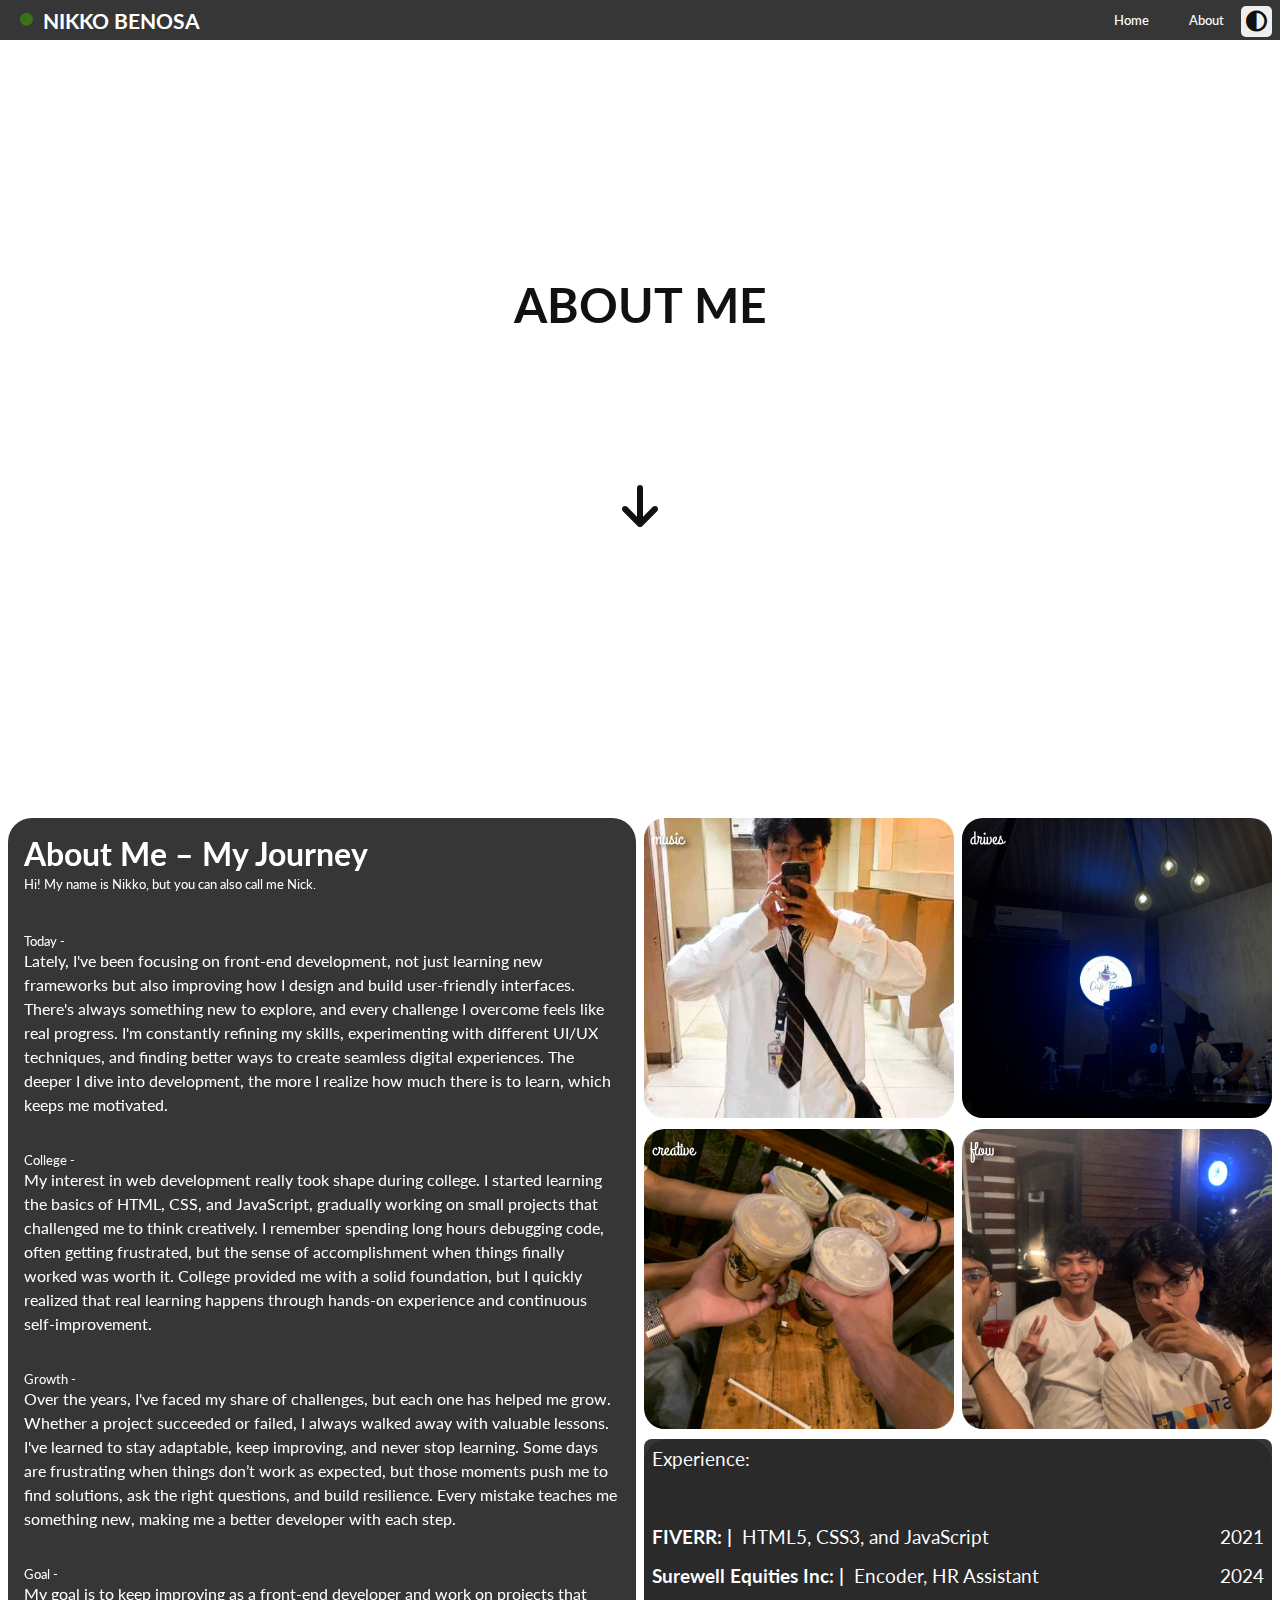
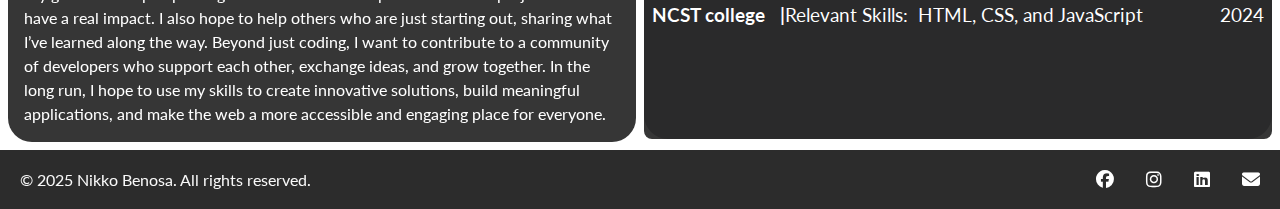
==== about.html @ cce181b3 "Add files via upload" ====
<!DOCTYPE html>
<html lang="en">
  <head>
    <meta charset="UTF-8" />
    <meta name="viewport" content="width=device-width, initial-scale=1.0" />
    <meta
      name="description"
      content="Explore my journey as a front-end developer, from college to real-world experience. Discover my skills, projects, and aspirations."
    />
    <meta
      property="og:title"
      content="About Me | Front-End Developer Portfolio"
    />
    <meta
      property="og:description"
      content="Discover my journey in web development, from college to real-world projects."
    />
    <meta property="og:image" content="image/IMG_4856.jpg" />
    <meta property="og:url" content="https://yourwebsite.com/about" />
    <link rel="stylesheet" href="about.css" />
    <link
      rel="stylesheet"
      href="https://cdnjs.cloudflare.com/ajax/libs/font-awesome/6.7.2/css/all.min.css"
      integrity="sha512-Evv84Mr4kqVGRNSgIGL/F/aIDqQb7xQ2vcrdIwxfjThSH8CSR7PBEakCr51Ck+w+/U6swU2Im1vVX0SVk9ABhg=="
      crossorigin="anonymous"
      referrerpolicy="no-referrer"
    />
    <link rel="preconnect" href="https://fonts.googleapis.com" />
    <link rel="preconnect" href="https://fonts.gstatic.com" crossorigin />
    <link rel="preconnect" href="https://fonts.googleapis.com" />
    <link rel="preconnect" href="https://fonts.gstatic.com" crossorigin />
    <link rel="preconnect" href="https://fonts.googleapis.com" />
    <link rel="preconnect" href="https://fonts.gstatic.com" crossorigin />
    <link
      href="https://fonts.googleapis.com/css2?family=Grand+Hotel&family=Lato:ital,wght@0,100;0,300;0,400;0,700;0,900;1,100;1,300;1,400;1,700;1,900&family=Madimi+One&family=Merriweather+Sans:ital,wght@0,300..800;1,300..800&family=Montserrat:ital,wght@0,100..900;1,100..900&family=Raleway:ital,wght@0,100..900;1,100..900&display=swap"
      rel="stylesheet"
    />

    <title>
      Nikko Benosa | Frontend Developer | Fresh Graduate | Entry Level
    </title>
    <meta
      name="description"
      content="Portfolio of Nikko Benosa, a passionate web development instructor and front-end developer. Explore projects, skills, and experience."
    />
  </head>
  <body>
    <header>
      <section>
        <div class="burger-menu" id="burgerMenu">
          <i style="font-size: 1.3rem" class="fa-solid fa-bars"></i>
        </div>
        <h2 class="fs">
          <i class="fa-solid fa-circle"></i>&nbsp; Nikko Benosa
        </h2>
        <nav class="nav-links" id="navLinks">
          <ul>
            <li class="li1">
              <a href="index.html" aria-label="next to home">Home </a>
            </li>

            <li class="li1">
              <a href="about.html" aria-label="next to about">About </a>
            </li>
          </ul>
        </nav>
      </section>
      <button
        id="rotateButton"
        class="toggle-btn"
        aria-label="toggle button"
        title="Click to toggle the button"
        onclick="toggleDarkMode()"
      >
        <i id="circle" class="fa-solid fa-circle-half-stroke"></i>
      </button>
    </header>
    <section class="head-section">
      <h1>ABOUT ME</h1>
      <a href="#section-1"><i class="fa-solid fa-arrow-down"></i></a>
    </section>

    <main>
      <section id="section-1">
        <div>
          <h1>About Me – My Journey</h1>
          <small>Hi! My name is Nikko, but you can also call me Nick.</small>
          <br />
          <br />
          <br />
          <small>Today -</small>
          <p>
            Lately, I've been focusing on front-end development, not just
            learning new frameworks but also improving how I design and build
            user-friendly interfaces. There's always something new to explore,
            and every challenge I overcome feels like real progress. I'm
            constantly refining my skills, experimenting with different UI/UX
            techniques, and finding better ways to create seamless digital
            experiences. The deeper I dive into development, the more I realize
            how much there is to learn, which keeps me motivated.
          </p>
        </div>
        <div>
          <small>College -</small>
          <p>
            My interest in web development really took shape during college. I
            started learning the basics of HTML, CSS, and JavaScript, gradually
            working on small projects that challenged me to think creatively. I
            remember spending long hours debugging code, often getting
            frustrated, but the sense of accomplishment when things finally
            worked was worth it. College provided me with a solid foundation,
            but I quickly realized that real learning happens through hands-on
            experience and continuous self-improvement.
          </p>
        </div>
        <div>
          <small>Growth -</small>
          <p>
            Over the years, I've faced my share of challenges, but each one has
            helped me grow. Whether a project succeeded or failed, I always
            walked away with valuable lessons. I've learned to stay adaptable,
            keep improving, and never stop learning. Some days are frustrating
            when things don’t work as expected, but those moments push me to
            find solutions, ask the right questions, and build resilience. Every
            mistake teaches me something new, making me a better developer with
            each step.
          </p>
        </div>
        <div>
          <small>Goal -</small>
          <p>
            My goal is to keep improving as a front-end developer and work on
            projects that have a real impact. I also hope to help others who are
            just starting out, sharing what I’ve learned along the way. Beyond
            just coding, I want to contribute to a community of developers who
            support each other, exchange ideas, and grow together. In the long
            run, I hope to use my skills to create innovative solutions, build
            meaningful applications, and make the web a more accessible and
            engaging place for everyone.
          </p>
        </div>
      </section>

      <section id="section-2">
        <div class="grids">
          <img
            src="image/481394619_3589159954711215_2210343757396887464_n.jpg"
            alt="A Photo of Nikko Benosa"
            loading="lazy"
          />
          <div class="blend"></div>
          <p>music</p>
          <iframe
            style="border-radius: 12px"
            src="https://open.spotify.com/embed/track/2nvC4i2aMo4CzRjRflysah?utm_source=generator"
            width="100%"
            height="100"
            frameborder="0"
            allowfullscreen=""
            allow="autoplay; clipboard-write; encrypted-media; fullscreen; picture-in-picture"
            loading="lazy"
          ></iframe>
        </div>
        <div class="grids">
          <img
            src="image/IMG_4856.jpg"
            loading="lazy"
            alt="A Photo of a Caffee"
          />
          <div class="blend"></div>
          <p>drives</p>
          <iframe
            style="border-radius: 12px"
            src="https://open.spotify.com/embed/track/1Ob2kl4e6Yb5wd6wpxvtGa?utm_source=generator"
            width="100%"
            height="352"
            frameborder="0"
            allowfullscreen=""
            allow="autoplay; clipboard-write; encrypted-media; fullscreen; picture-in-picture"
            loading="lazy"
          ></iframe>
        </div>
        <div class="grids">
          <img
            src="image/IMG_4868.jpg"
            loading="lazy"
            alt="A Photo of Coffee in the cafe i used to go"
          />
          <div class="blend"></div>
          <p>creative</p>
          <iframe
            style="border-radius: 12px"
            src="https://open.spotify.com/embed/track/6QeYSvYqYUsfBzsApbjDHO?utm_source=generator"
            width="100%"
            height="100"
            frameborder="0"
            allowfullscreen=""
            allow="autoplay; clipboard-write; encrypted-media; fullscreen; picture-in-picture"
            loading="lazy"
          ></iframe>
        </div>
        <div class="grids">
          <img
            src="image/IMG_4983.jpg"
            alt="A photo of Nikko's Friends in the Cafe "
            loading="lazy"
          />
          <div class="blend"></div>
          <p>flow</p>
          <iframe
            style="border-radius: 12px"
            src="https://open.spotify.com/embed/track/51Lf3l6wx008NdBxCQnD6B?utm_source=generator"
            width="100%"
            height="352"
            frameborder="0"
            allowfullscreen=""
            allow="autoplay; clipboard-write; encrypted-media; fullscreen; picture-in-picture"
            loading="lazy"
          ></iframe>
        </div>
        <div id="grid-5" class="grids">
          <div class="blend"></div>
          <p>Experience:</p>
          <br />
          <div class="exp">
            <p><b>FIVERR: |</b>&nbsp; HTML5, CSS3, and JavaScript</p>
            <p>2021</p>
          </div>
          <div class="exp">
            <p><b>Surewell Equities Inc: |</b>&nbsp; Encoder, HR Assistant</p>
            <p>2024</p>
          </div>
          <div class="exp">
            <p>
              <b>NCST college &nbsp; |</b>Relevant Skills:&nbsp; HTML, CSS, and
              JavaScript
            </p>
            <p>2024</p>
          </div>
        </div>
      </section>
    </main>
    <footer>
      <div class="copy">
        <p>&copy; 2025 Nikko Benosa. All rights reserved.</p>
        <div class="row">
          <a
            class="fabs"
            aria-label="View more about Nikko Benosa Profile Facebook"
            href="https://www.facebook.com/nikkobenosa01"
            target="_blank"
            ><i class="fa-brands fa-facebook"></i
          ></a>

          <a
            class="fabs"
            href="https://www.instagram.com/nikkoniiiiii/"
            aria-label="View more about Nikko Benosa "
            target="_blank"
            ><i class="fa-brands fa-instagram"></i
          ></a>
          <a
            class="fabs"
            aria-label="View more about Nikko Benosa Profile Linkedin"
            href="https://www.linkedin.com/in/nikko-benosa-46b92a264/"
            target="_blank"
            ><i class="fa-brands fa-linkedin"></i
          ></a>
          <a
            href="mailto:nikkobenosa02@gmail.com"
            aria-label="Message Nikko Benosa in Email"
            class="fabs"
            ><i class="fa-solid fa-envelope"></i
          ></a>
        </div>
      </div>
    </footer>

    <script src="script.js"></script>
    <script src="script2.js"></script>
    <script src="script3.js"></script>
    <script src="script4.js"></script>
    <script src="script5.js"></script>
  </body>
</html>
---- about.css ----
:root {
  --background-color: #fff;
  --background-2: #363636;
  --text-color: #ffffff;
  --text-color-2: #111;
}

* {
  box-sizing: border-box;
  margin: 0;
  padding: 0;
}

body {
  background-color: var(--background-color);
  font-family: "Lato", sans-serif;
  font-weight: 400;
  font-style: normal;
}

html {
  scroll-behavior: smooth;
}

.dark-mode {
  background-color: #191a1a; /* Dark background */
  color: #ffffff; /* Light text */
}

.dark-mode h1,
.dark-mode h2,
.dark-mode h3,
.dark-mode p,
.dark-mode a,
.dark-mode span,
.dark-mode li {
  color: #ffffff !important; /* Ensure text is white */
}

.head-section {
  min-height: 90vh;
  display: flex;
  align-items: center;
  justify-content: center;
  flex-direction: column;
  gap: 9rem;
  & h1,
  i,
  a {
    text-align: center;
    font-size: 3rem;
    color: var(--text-color-2);
  }
}

main {
  display: grid;
  gap: 0.5rem;
  grid-template-columns: repeat(2, 1fr);
  padding: 0.5rem;
  #section-1 {
    display: flex;
    flex-direction: column;
    gap: 2rem;
    width: 100%;
    padding: 1rem;
    border-radius: 1.5rem;
    color: var(--text-color);
    background: var(--background-2);

    & p {
      line-height: 1.5;
      color: var(--text-color);
    }
  }

  #section-2 {
    width: 100%;
    display: grid;
    grid-template-columns: repeat(auto-fit, minmax(min(100%, 280px), 1fr));
    gap: 0.5rem;

    .grids {
      font-family: "Grand Hotel", cursive;
      font-weight: 400;
      font-style: normal;
      font-size: larger;
      text-shadow: 5px 2px 5px rgba(0, 0, 0, 0.5);

      width: 100%;
      height: 300px;

      padding: 0.5rem;
      background-size: cover;

      position: relative;

      & p {
        color: var(--text-color);
      }
      .blend {
        border-radius: 1.5rem;
        position: absolute;
        top: 0;
        left: 0;
        width: 100%;
        height: 100%;
        background-color: #5c5c5e;
        mix-blend-mode: soft-light;
      }

      & img {
        border-radius: 1.3rem;
        width: 100%;
        height: 100%;
        object-fit: cover;
        overflow: hidden;
        position: absolute;
        top: 0;
        left: 0;
        z-index: -1;
      }

      & iframe {
        z-index: 2;
        width: 100%;
        height: 100px;
        position: relative;
        top: 11rem;
      }
    }

    #grid-5 {
      font-family: "Lato", sans-serif;
      font-weight: 400;
      font-style: normal;
      display: flex;
      flex-direction: column;
      text-shadow: none;
      gap: 1rem;
      word-wrap: break-word;
      position: relative;
      color: var(--text-color-2);
      background-color: var(--background-2);
      border-radius: 0.5rem;
      & img {
        width: 70px !important;
        height: 70px !important;

        position: relative;
      }

      .exp {
        font-family: "Lato", sans-serif;
        font-weight: 400;
        font-style: normal;
        display: flex;
        justify-content: space-between;
        align-items: center;
        text-align: center;
        gap: 1rem;
        & p {
          display: flex;
          justify-content: center;
          align-items: center;
          text-align: center;
        }
      }
    }
  }
}

main {
  max-width: 160rem;
}

p {
  color: #202121;
}

#circle {
  font-size: 21px;
  color: var(--accent-color);
}

header {
  display: flex;
  justify-content: flex-end;
  align-items: center;

  width: 100%;

  height: 1.875rem;
  position: absolute;

  top: 0;
  left: 0;
  z-index: 2;
}

.fs {
  position: absolute;
  top: 0;
  left: 0;
  display: flex;
  justify-content: center;
  align-items: center;

  text-transform: uppercase;
  color: #e85a4f;

  & i {
    font-size: 0.8rem;
    color: #3a7217;
  }
}

.copy {
  background-color: #2c2c2c;
  display: flex;
  justify-content: space-between;
  padding: 1.25rem;
  align-items: center;
}

.row {
  display: flex;
  flex-direction: row;
  gap: 2em;
}

.row2 {
  display: flex;
  flex-direction: row;
  gap: 2em;

  z-index: 1;
}

.row2 i {
  font-size: 1.625rem;
  color: var(--accent-color);

  &:hover {
    color: var(--primary-color) !important;
  }
}

.row i {
  font-size: large;
  color: var(--text-color);

  &:hover {
    color: var(--primary-color) !important;
  }
}

footer {
  width: 100%;
}

.copy p {
  color: #f9f9f9;
  display: inline-block;
}

li {
  padding: 0.8125rem;
  position: relative;
}

a {
  text-decoration: none;
}

.li1 {
  display: contents;
  color: #202121;
  border-radius: 0.3125rem;
  padding: 0;

  transition: transform 0.3s ease;
  font-size: small;
}

.li1 a:hover {
  transition: 0.3s ease-in-out;

  box-shadow: 0.0625rem 0.125rem 0.3125rem rgba(59, 26, 13, 0.815);
  opacity: 0.8;
  color: #f5f5f5;
  transform: translateY(3px);
}

.dark-mode .burger-menu span {
  background-color: var(--text-color);
}

.dark-mode .slider-btn,
.dark-mode .slider-btn1,
.dark-mode .slider-btn2 {
  background-color: var(--text-color);
}

.toggle-btn {
  display: flex;
  align-items: center;
  justify-content: center;

  top: 45px;
  color: var(--text-color-2) !important;
  border: none;
  padding: 15px;
  cursor: pointer;
  border-radius: 5px;
  transition: 0.2s;
}

.rotated {
  transform: rotate(180deg);
  background-color: var(--text-color);
}

/* Burger Menu Styles */
.burger-menu {
  display: none;
  flex-direction: column;
  gap: 0.3rem;
  cursor: pointer;
}

.burger-menu span {
  width: 1.5625rem;
  height: 0.1875rem;
  background-color: var(--accent-color);
  border-radius: 0.3125rem;
}

/* Navigation Links */
.nav-links {
  display: flex;

  gap: 2em;
}

.nav-links a {
  padding: 0;

  font-weight: 450;
  text-decoration: none;
  color: var(--text-color);
  padding: 0.5rem 1rem;
  transition: 0.3s;
}

.nav-links a:hover {
  border-radius: 5px;
  color: var(--text-color);
  transform: translateY(3px);
}

form {
  display: flex;
  flex-direction: column;
  justify-content: center;
  align-items: start;
  color: #f9f9f9;
  gap: 2em;
}

label {
  margin: 0;
}

input {
  width: 25rem;
  height: 1.875rem;
  outline: none; /* Removes the default outline */
  border: none;
  border-bottom: 0.125rem solid var(--third-color);
  background-color: var(--accent-color);
  color: var(--text-color);
}

textarea {
  width: 25rem;
  height: 5rem;
  outline: none; /* Removes the default outline */
  border: none;
  border-bottom: 0.125rem solid var(--third-color);
  background-color: var(--accent-color);
  color: var(--text-color);
}

.contact2 {
  width: 100%;
  display: flex;
  flex-direction: column;
  justify-content: center;
  align-items: center;
  text-align: center;
  background-color: var(--accent-color);
  gap: 1em;
  position: relative;
  min-height: 90vh;
  padding: 3.125rem;
  color: #fff;
}

.btn {
  padding: 1.25rem 3.125rem;
  display: flex;
  justify-content: center;
  align-items: center;
  color: var(--accent-color);
  background-color: var(--primary-color);
  transition: 0.2s;

  &:hover {
    background-color: var(--hover);
    color: var(--accent-color);
  }
}

.span {
  border-radius: 0.625rem;
  padding: 0.1875rem 0.625rem;
  border: 0.0625rem solid var(--accent-color);
}

.span2 {
  border-radius: 3.125rem;
  padding: 0.1875rem 0.4375rem;
  border: 0.0625rem solid var(--third-color);
}

.parag {
  display: flex;
  gap: 0.3125rem;
  width: fit-content;
  flex-wrap: wrap;
}

mark {
  background-color: var(--primary-color);
  color: var(--accent-color);
  padding: 2px 3px;
  border-radius: 2px;
}

.relevant {
  display: flex;
  justify-content: center;
  align-items: center;
  flex-direction: column;
}

.relevant h1 {
  font-size: 2rem;
  color: var(--accent-color);
}

.f-start i {
  font-size: 3rem;
  margin: 1rem;
}

#html {
  color: #c0463e;
  transition: 0.3s;

  &:hover {
    color: #c0463e !important;
  }
}

#css {
  color: rebeccapurple;
  transition: 0.3s;
  &:hover {
    color: rebeccapurple !important;
  }
}

#js {
  color: rgb(211, 189, 63);
  transition: 0.3s;
  &:hover {
    color: rgb(211, 189, 63) !important;
  }
}

@keyframes FadeInMove {
  from {
    opacity: 0;
    transform: translateX(-50px); /* Move 50px to the left */
  }
  to {
    opacity: 1;
    transform: translateX(0); /* Default position */
  }
}
@keyframes FadeInMove2 {
  from {
    opacity: 0;
    transform: translateY(50px); /* Move 50px to the left */
  }
  to {
    opacity: 1;
    transform: translateY(0); /* Default position */
  }
}

#named,
.resume,
.green,
.para1 {
  animation: FadeInMove 1s ease-in 0.2s;
  opacity: 1; /* Ensure elements are visible after animation */
}

.fabs3 {
  animation: FadeInMove2 1s ease-in 0.22s;
  opacity: 1; /* Ensure elements are visible after animation */
}

.qa-section {
  display: flex;
  flex-direction: column;

  max-width: 100%;
  margin: 0 auto;
  background-color: #fff;
  border-radius: 8px;
  box-shadow: 0 0 10px rgba(0, 0, 0, 0.1);
  padding: 20px;
}

.qa {
  margin-bottom: 20px;
  border-bottom: 1px solid #eee;
  padding-bottom: 15px;
}

.question-container {
  display: flex;
  align-items: center;
  justify-content: space-between;
  font-weight: bold;
  color: #333;
  cursor: pointer;
}

.button {
  background: none;
  border: none;
  font-size: 24px;
  color: #007bff;
  cursor: pointer;
  padding: 5px;
  transition: color 0.3s, transform 0.3s;
}

.button:hover {
  color: #0056b3;
  transform: scale(1.2);
}

.answer {
  margin-top: 10px;
  height: 0;
  overflow: hidden;
  color: #666;
  line-height: 1.6;
  transition: height 0.5s ease-in-out, opacity 0.5s ease-in-out;
  opacity: 0;
}

.answer.show {
  height: auto; /* Use JavaScript to set the height */
  opacity: 1;
}

.qa-h {
  text-align: center;
  font-size: 2.5rem;
}

.main-qa-section {
  padding: 1rem;
}

.dark-mode .qa-section {
  background-color: #141414;
}

/* Responsive Styles */

@media (min-width: 20rem) {
  main {
    grid-template-columns: repeat(1, 1fr);
  }
  .toggle-btn {
    display: flex;
    align-items: center;
    justify-content: center;
    position: absolute;
    top: 5px;
    right: 55px;

    color: var(--text-color-2) !important;
    border: none;
    padding: 3px;
    cursor: pointer;
    border-radius: 5px;
    transition: 0.3s;
  }

  .rotated {
    transform: rotate(180deg);
    background-color: var(--text-color);
  }

  header {
    height: 40px;

    z-index: 5;
  }

  .burger-menu {
    display: flex;
  }

  .burger-menu {
    display: block;
    position: absolute;
    top: 0.55rem;
    right: 1.25rem;
  }

  .nav-links {
    display: none;
    flex-direction: column;
    position: absolute;
    top: 100%;
    right: 0;
    background: var(--background-2);

    padding: 1em;
    width: 100%;
    height: fit-content;
    border-radius: 0 0 0.625rem 0.625rem;
    animation: FadeInLeft 0.3s ease-in-out;

    & ul {
      display: flex;
      justify-content: center;
      align-items: center;

      flex-direction: column;
      gap: 2rem;
      height: 100%;
    }
  }

  @keyframes FadeInLeft {
    from {
      opacity: 0;
      transform: translateY(-200px); /* Move 50px to the left */
    }
    to {
      opacity: 1;
      transform: translateY(0); /* Default position */
    }
  }

  .nav-links.active {
    display: flex;
  }

  .li1,
  .resume {
    text-align: center;
  }

  .li1 {
    color: #eae7dc;
  }

  .fs {
    padding: 10px;
    font-size: 1rem;
    color: var(--accent-color);
    top: 0.1rem;
  }
}

@media (min-width: 36.4375rem) {
  .grids:nth-child(5) {
    grid-column: span 2;
  }
}

@media (min-width: 48rem) {
  main {
    grid-template-columns: repeat(1, 1fr);
  }
  .toggle-btn {
    display: flex;
    align-items: center;
    justify-content: center;
    position: absolute;
    top: 5px;
    right: 55px;

    color: var(--text-color-2) !important;
    border: none;
    padding: 3px;
    cursor: pointer;
    border-radius: 5px;
    transition: 0.3s;
  }

  .rotated {
    transform: rotate(180deg);
    background-color: var(--text-color);
  }

  header {
    z-index: 5;
  }

  .burger-menu {
    display: flex;
    color: var(--accent-color);
  }

  .rotated {
    transform: rotate(180deg);
    background-color: var(--text-color);
  }

  .nav-links {
    display: none;
    flex-direction: column;
    position: absolute;
    top: 100%;
    right: 0;

    padding: 1em;
    width: 100%;
    height: fit-content;
    border-radius: 0 0 0.625rem 0.625rem;
    animation: FadeInLeft 0.3s ease-in-out;

    & ul {
      display: flex;
      flex-direction: column;
      gap: 2rem;
      height: 100%;
    }
  }

  @keyframes FadeInLeft {
    from {
      opacity: 0;
      transform: translateY(-200px); /* Move 50px to the left */
    }
    to {
      opacity: 1;
      transform: translateY(0); /* Default position */
    }
  }

  .nav-links.active {
    display: flex;
  }

  .li1,
  .resume {
    text-align: center;
  }

  .li1 {
    color: #eae7dc;
  }

  .fs {
    margin: 0;
    top: 0;
    position: absolute;
    font-size: 1.2rem;
    left: 0.625rem;
    z-index: 1;
    color: var(--secondary-color);
    color: var(--accent-color);
  }
}

@media (min-width: 64rem) {
  main {
    grid-template-columns: repeat(2, 1fr);
  }
  .grids:nth-child(5) {
    grid-column: span 1;
  }
  .sub-workflow {
    display: grid;
    grid-template-columns: repeat(3, 1fr);
    grid-gap: 20px;
  }
  .flow:nth-child(3) {
    grid-column: auto;
  }
  iframe {
    display: flex;
    place-self: center;
    width: 100%;
    height: 100%;
  }
  .toggle-btn {
    display: flex;
    align-items: center;
    justify-content: center;
    position: absolute;
    top: 6px;
    right: 0.5rem;
    color: var(--text-color-2) !important;
    border: none;
    padding: 5px;
    cursor: pointer;
    border-radius: 5px;
    transition: 0.3s;
  }

  .rotated {
    transform: rotate(180deg);
    background-color: var(--text-color);
  }

  .burger-menu {
    display: none;
    position: absolute;
    top: 1.25rem;
    right: 1.25rem;
  }

  .nav-links {
    gap: 0.8rem;
    display: flex;
    flex-direction: row-reverse;
    width: 100% !important;
    height: 2.5rem;

    border-radius: 0;
    text-align: center;
    align-items: center;
    position: absolute;
    top: 0;
    right: 0;

    & ul {
      display: flex;
      flex-direction: row;
      gap: 0.5rem;
      height: 100%;
      margin-right: 1.5rem;
    }
  }

  .nav-links a {
    font-size: 0.8rem;
    font-weight: 450;

    color: var(--text-color);
  }

  .nav-links.active {
    display: flex;
  }

  .li1,
  .resume {
    text-align: center;
  }

  .fs {
    margin: 0;
    top: -2px;
    position: absolute;
    font-size: 1.3rem;
    left: 0.625rem;
    z-index: 1;

    color: var(--text-color);
  }

  .fabs a {
    font-size: 1.5rem;
  }
}

@media (min-width: 75rem) {
  .grids:nth-child(5) {
    grid-column: span 2;
  }
}

@media (min-width: 90rem) {
  .toggle-btn {
    display: flex;
    align-items: center;
    justify-content: center;
    position: fixed;
    top: 6px;
    right: 0.5rem;
    color: var(--text-color-2) !important;
    border: none;
    padding: 5px;
    cursor: pointer;
    border-radius: 5px;
    transition: 0.3s;
  }

  .rotated {
    transform: rotate(180deg);
    background-color: var(--text-color);
  }

  .burger-menu {
    display: none;
    position: absolute;
    top: 1.25rem;
    right: 1.25rem;
  }

  .nav-links {
    gap: 0.8em;
    display: flex;
    flex-direction: row-reverse;
    width: 100%;
    height: 2.5rem;
    background-color: var(--);
    background: #c0c0c036;
    color: #f8f8f8 !important;
    border-radius: 0;
    text-align: center;
    align-items: center;
    position: absolute;
    top: 0;
    right: 50px;
  }

  .nav-links a {
    font-size: 0.725rem;
    font-weight: 450;
    color: var(--text-color-2);
  }

  .nav-links.active {
    display: flex;
  }

  .li1,
  .resume {
    text-align: center;
  }

  .li1 {
    color: var(--accent-color);
  }

  .fs {
    font-size: 1.3rem;
    position: absolute;
    top: -5px;
    left: 0.625rem;
    z-index: 1;
    font-size: 1.4375rem;
    color: var(--accent-color);
  }

  .fabs a {
    font-size: 1.5rem;
  }
}
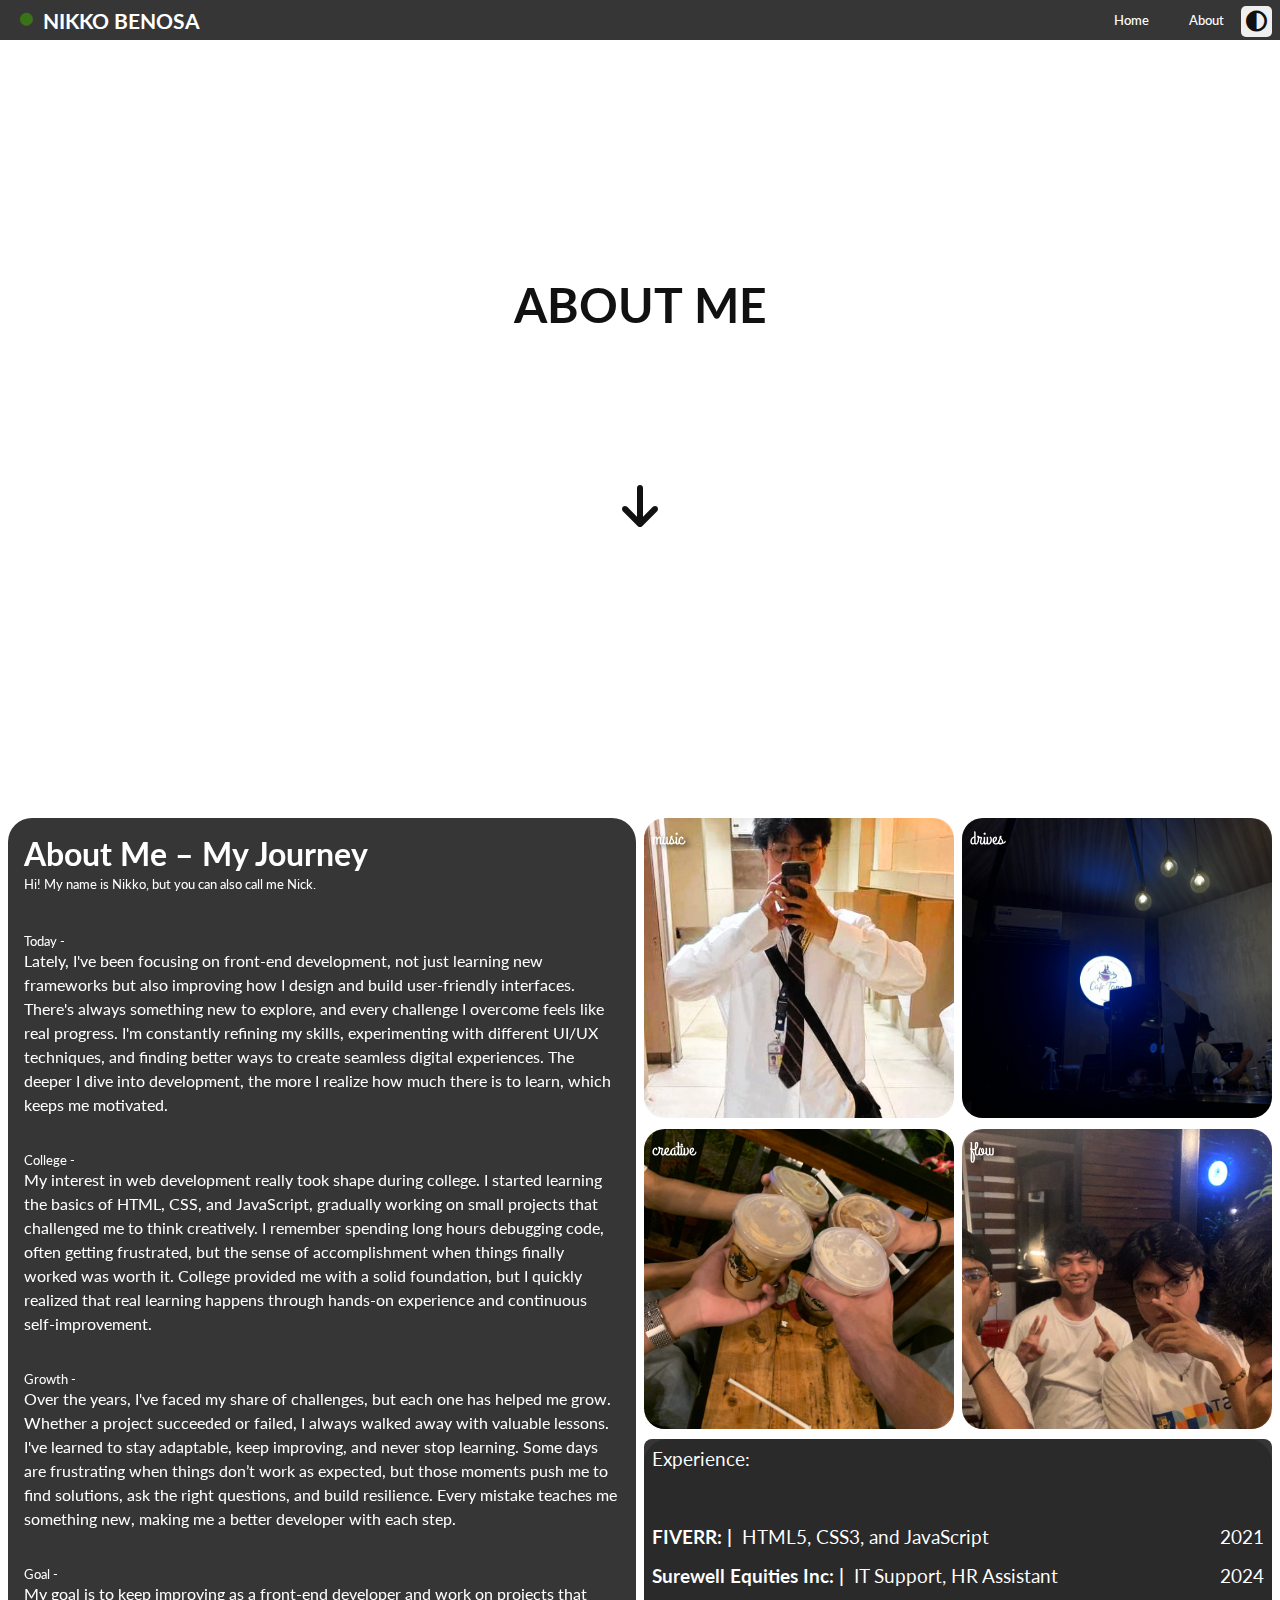
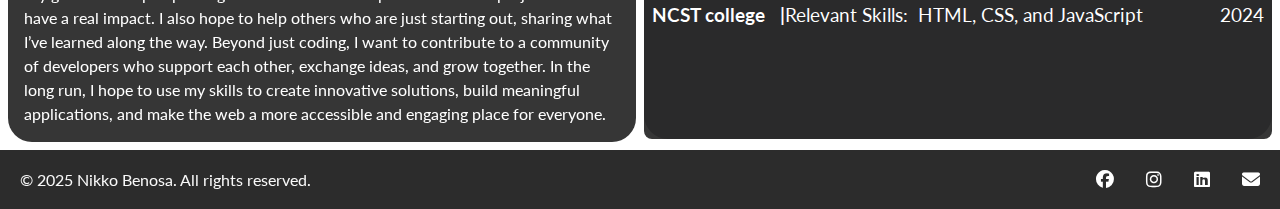
==== commit 7817f068: "Add files via upload" ====
--- a/about.html
+++ b/about.html
@@ -77,7 +77,7 @@
     </header>
     <section class="head-section">
       <h1>ABOUT ME</h1>
-      <a href="#section-1"><i class="fa-solid fa-arrow-down"></i></a>
+      <a href="#section-1"><i id="arrow" class="fa-solid fa-arrow-down"></i></a>
     </section>
 
     <main>
@@ -227,7 +227,9 @@
             <p>2021</p>
           </div>
           <div class="exp">
-            <p><b>Surewell Equities Inc: |</b>&nbsp; Encoder, HR Assistant</p>
+            <p>
+              <b>Surewell Equities Inc: |</b>&nbsp; IT Support, HR Assistant
+            </p>
             <p>2024</p>
           </div>
           <div class="exp">
--- a/about.css
+++ b/about.css
@@ -35,6 +35,10 @@
 .dark-mode span,
 .dark-mode li {
   color: #ffffff !important; /* Ensure text is white */
+}
+
+.dark-mode #arrow {
+  color: var(--text-color);
 }
 
 .head-section {
@@ -648,7 +652,7 @@
 
     padding: 1em;
     width: 100%;
-    height: fit-content;
+    height: 50vh;
     border-radius: 0 0 0.625rem 0.625rem;
     animation: FadeInLeft 0.3s ease-in-out;
 
@@ -749,7 +753,7 @@
 
     padding: 1em;
     width: 100%;
-    height: fit-content;
+    height: 50vh;
     border-radius: 0 0 0.625rem 0.625rem;
     animation: FadeInLeft 0.3s ease-in-out;
 
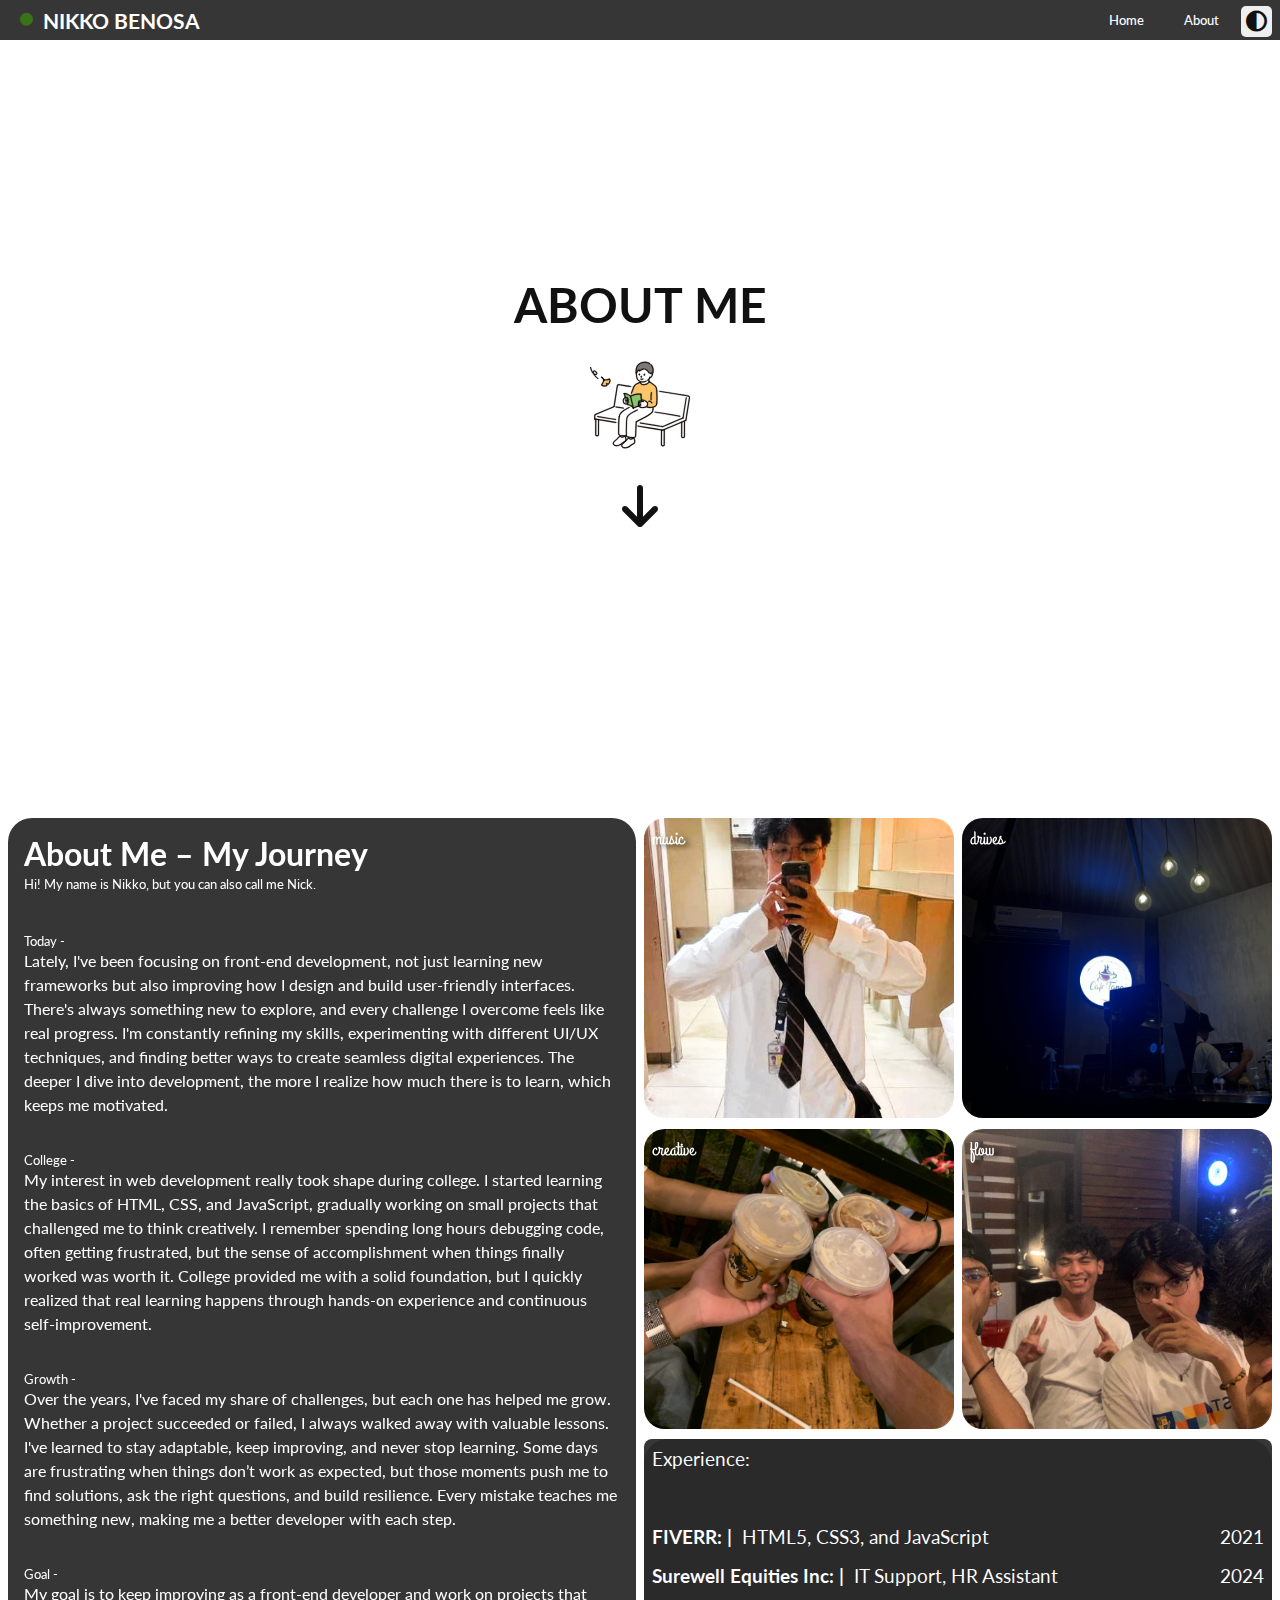
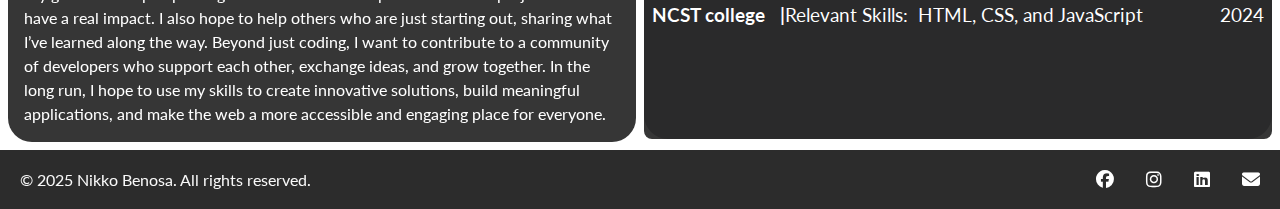
==== commit 97dd8b16: "Add files via upload" ====
--- a/about.html
+++ b/about.html
@@ -56,11 +56,18 @@
         <nav class="nav-links" id="navLinks">
           <ul>
             <li class="li1">
-              <a href="index.html" aria-label="next to home">Home </a>
+              <a
+                href="index.html"
+                title="Portfolio page"
+                aria-label="next to home"
+                >Home
+              </a>
             </li>
 
             <li class="li1">
-              <a href="about.html" aria-label="next to about">About </a>
+              <a href="about.html" title="About page" aria-label="next to about"
+                >About
+              </a>
             </li>
           </ul>
         </nav>
@@ -78,6 +85,330 @@
     <section class="head-section">
       <h1>ABOUT ME</h1>
       <a href="#section-1"><i id="arrow" class="fa-solid fa-arrow-down"></i></a>
+
+      <svg
+        id="svg-1"
+        viewBox="0 -27.46 411.685 411.685"
+        xmlns="http://www.w3.org/2000/svg"
+        fill="#000000"
+        stroke="#000000"
+      >
+        <g id="SVGRepo_bgCarrier" stroke-width="0"></g>
+        <g
+          id="SVGRepo_tracerCarrier"
+          stroke-linecap="round"
+          stroke-linejoin="round"
+        ></g>
+        <g id="SVGRepo_iconCarrier">
+          <defs>
+            <style>
+              .a {
+                fill: #ffffff;
+              }
+              .b {
+                fill: #fcc56b;
+              }
+              .c {
+                fill: #7e7877;
+              }
+              .d {
+                fill: #211715;
+              }
+              .e {
+                fill: #8ac46e;
+              }
+            </style>
+          </defs>
+          <path
+            class="a"
+            d="M299.976,282.046c-24.353-4.095-59.542-9.9-101.735-16.8l-92.205-15.028c-27.6-4.489-56.7-9.209-86.595-14.044.006-.866.063-9.324.09-14.132a4.811,4.811,0,0,1,2.918-4.4c11.724-5.028,53.887-22.871,76.707-32.6,4.045-27.462,11.244-71.623,13.653-86.317a4.99,4.99,0,0,1,5.742-4.12c11.473,1.895,39.582,6.542,47.8,7.863l121.6,19.7c46.9,7.6,91.6,14.859,116.726,19.033a5.987,5.987,0,0,1,4.94,6.833c-3.242,20.827-9.766,60.821-14.9,93.637-17.2,7.44-90.213,38.285-94.681,40.3"
+          ></path>
+          <path
+            class="b"
+            d="M235.4,186.581c4.167,2.444,10.323,2.291,13.121,2.1,7.732-.533,13.761-1.982,18.49-4.1a10.687,10.687,0,0,0,5.667-5,21.47,21.47,0,0,0,2.206-7.833,293.285,293.285,0,0,0-.585-56.826c-.514-4.77-1.8-9.784-4.788-13.536a31.671,31.671,0,0,0-5.263-4.957c-5.5-4.462-13.744-10.083-19.445-14.062-4.19,5.594-9.353,8.385-15.926,10.756-4.178,1.507-8.8,2.224-13.069.993-4.338-1.252-8.184-4.837-8.747-9.331-6.391,2.77-10.953,4.672-16.873,7.579a16.575,16.575,0,0,0-5.486,4.458,35.659,35.659,0,0,0-4.041,6.917c-3.919,9.309-6.647,16.2-9.962,25.741l-6.688,17.989Z"
+          ></path>
+          <path
+            class="a"
+            d="M294.385,343.38a4.434,4.434,0,0,0,1.2,2.066c.71.687,2.233,1.107,4.2,1.107,2.27,0,3.627-.41,4.447-1.107,1.1-.939,1.34-3.068,1.34-4.323.007-12.922.225-48.718.225-60.32v-1.322c-4.248,1.814-6.524,2.8-5.875,2.557l-5.578-.936v.812c0,9.9-.185,48.325-.185,59.209A7.636,7.636,0,0,0,294.385,343.38Z"
+          ></path>
+          <path
+            class="a"
+            d="M377.5,309.053a7.944,7.944,0,0,1-.167-2.041c0-10.884.185-47.753.185-57.654v-.34c4.345-1.849,8.24-3.511,11.453-4.886v1.337c0,11.6-.219,48.621-.226,61.543,0,1.255-.235,3.384-1.34,4.323-.819.7-2.177,1.107-4.446,1.107-1.967,0-3.49-.42-4.2-1.107A4.491,4.491,0,0,1,377.5,309.053Z"
+          ></path>
+          <path
+            class="a"
+            d="M34.736,301.817a10.051,10.051,0,0,0,.23-2.161c.01-12.139.19-45.815.22-60.937l-11.45-1.858c-.02,14.864-.18,52.676-.18,62.8a5.426,5.426,0,0,0,1.42,4.32c.71.69,2.24,1.11,4.2,1.11,2.27,0,3.63-.41,4.45-1.11A3.983,3.983,0,0,0,34.736,301.817Z"
+          ></path>
+          <path
+            class="a"
+            d="M124.221,306.684a.438.438,0,0,0-.145-.029v-3.226a28.469,28.469,0,0,0,6.2,1.147,102.808,102.808,0,0,0,14.106.692v1.66c-1.046-.932-2.618-.032-3.822.685-1.817,1.083-2.906,1.706-5.1,2.776a6.692,6.692,0,0,1-6.284-.15,14.266,14.266,0,0,1-3.848-2.738A4.134,4.134,0,0,0,124.221,306.684Z"
+          ></path>
+          <path
+            class="a"
+            d="M161.512,315.936c-.179-.162-.362-.333-.547-.516-.244-.239-.944-.867-1.285-.868,0,0,0-1.573,0-3.36.714.1,1.466.187,2.268.272a85.906,85.906,0,0,0,18.577.381v2.987c-1.074-.956-2.687-.033-3.923.7-1.865,1.112-2.983,1.752-5.236,2.85a6.874,6.874,0,0,1-6.451-.154A14.55,14.55,0,0,1,161.512,315.936Z"
+          ></path>
+          <path
+            class="a"
+            d="M160.417,350.244q.539-.351,1.06-.74c3.861-2.886,7.652-6.632,12.2-9.224,1.976-1.128,4.957-2.015,6.926-3.156,3.469-2.012,3.547-5.358,3.528-9.369s-1.437-7.866-2.853-11.618a3.181,3.181,0,0,0-.75-1.305c-1.074-.956-2.687-.033-3.923.7-1.865,1.112-2.983,1.752-5.236,2.85a6.874,6.874,0,0,1-6.451-.154,14.623,14.623,0,0,1-3.949-2.811c-.244-.239-.944-.867-1.285-.868a4.365,4.365,0,0,0-3.3,1.648,117.5,117.5,0,0,1-13.537,13.86c-4.4,3.565-9.745,7.775-11.862,12.776-.938,2.218-.244,4.817,1.04,6.854,1.312,2.08,4.65,3.922,7.062,4.4C146.975,355.656,153.738,354.6,160.417,350.244Z"
+          ></path>
+          <path
+            class="a"
+            d="M124.794,341.427q.525-.342,1.032-.721c3.762-2.812,7.455-6.461,11.882-8.987,1.925-1.1,4.83-1.962,6.747-3.074,3.38-1.959,3.456-5.22,3.438-9.127s-1.4-7.664-2.78-11.319a3.1,3.1,0,0,0-.731-1.271c-1.046-.932-2.618-.032-3.822.685-1.817,1.083-2.906,1.706-5.1,2.776a6.692,6.692,0,0,1-6.284-.15,14.266,14.266,0,0,1-3.848-2.738c-.237-.233-.919-.845-1.251-.846a4.254,4.254,0,0,0-3.215,1.605,114.5,114.5,0,0,1-13.188,13.5c-4.288,3.474-9.5,7.575-11.556,12.447-.915,2.161-.238,4.693,1.013,6.677,1.278,2.027,4.53,3.821,6.88,4.287C111.7,346.7,118.287,345.673,124.794,341.427Z"
+          ></path>
+          <path
+            class="a"
+            d="M259.323,189.236c.18,1.93.27,3.73.26,5.51-.01,3.67-1.35,12-7.3,16.99a122.444,122.444,0,0,1-19.81,13.62c-10.394,5.672-32.3,17.141-42.231,22.054-.221,5.47-.44,10.9-.639,16.319-.65,16.95-1.21,21.72-1.58,38.85-.02.582-.179,2.931-.427,4.474a5.814,5.814,0,0,1-5.027,4.528c-6.017.9-12.267.766-20.622-.117-4.156-.439-6.969-.928-9.989-3.106a5.43,5.43,0,0,1-1.892-3.552c-5.77.77-11.82.61-19.79-.23-4.15-.44-6.97-.93-9.99-3.11-2.38-1.72-2.4-6.28-2.36-13.89.09-16.33.06-22.05.52-37.51.02-.7.04-1.38.06-2.06.15-4.77.35-9.85.76-14.32.221-2.412.491-4.644.851-6.545,1.565-10.229,6.187-15.854,11.813-20.672s21.528-14.111,28.861-18.111l18.639-9.305Z"
+          ></path>
+          <path
+            class="a"
+            d="M237.513,89.1a44.031,44.031,0,0,1-8.634,4.028c-4.178,1.507-8.8,2.224-13.069.993s-8.059-4.722-8.717-9.115V66.469H242.68l-.662,6.657a19.7,19.7,0,0,0-.04,4.341c.219,1.835.936,4.339,2.25,5.646A26.617,26.617,0,0,1,237.513,89.1Z"
+          ></path>
+          <path
+            class="a"
+            d="M248.488,47.93a4.545,4.545,0,0,1,3.177-1.1,4.1,4.1,0,0,1,3.661,1.935c1.242,2.056,1.19,5.838.352,8.183a11.91,11.91,0,0,1-3.846,5.787,8.775,8.775,0,0,1-3.939,1.471l-.23.587c-.619,1.181-2.058,3.235-2.058,3.235a39.924,39.924,0,0,1-7.869,8.279L230.7,80.165a45.125,45.125,0,0,1-9.116,2.958c-1.072.191-2.172.331-3.31.42a24.449,24.449,0,0,1-18.427-5.815c-5.222-4.288-7.421-11-8.137-18.4-.413-4.271-.757-8.912-1.31-13.551,0,0-5.055-19.081,21.834-19.081C244.569,26.692,248.488,47.93,248.488,47.93Z"
+          ></path>
+          <path
+            class="c"
+            d="M226.978,31.14a14.81,14.81,0,0,0-5.507-1.41c-6.959.942-13.442,6.482-16.709,8.4a1.068,1.068,0,0,1-1.55-1.109,5.649,5.649,0,0,0-.185-2.048c-.228-.852-.9-1.2-1.4-.918-4,2.225-9.479,9.72-10.7,13.275l-.524-1.559c-1.211-8.864-.527-13.492.026-16.672,1.379-7.928,4.666-11.949,7.472-15.384,5.947-7.28,16.392-11.474,26.529-11.671,7.982-.155,15.633,1.745,21.883,6.073l4.967,4.483a23.188,23.188,0,0,1,3.716,4.633c6.325,10.024,6.684,24.341,1.531,34.906,0,0-.089.181-.246.507a8.286,8.286,0,0,0-.953-3.886,4.1,4.1,0,0,0-3.661-1.935,4.545,4.545,0,0,0-3.177,1.1l-5.118-1.519C237.549,35.857,229.824,32.3,226.978,31.14"
+          ></path>
+          <path
+            class="b"
+            d="M57.174,75.951a27.976,27.976,0,0,1-3.965,10.2c-1.039,1.809-4.282,7.245-4.786,8.2a5.315,5.315,0,0,0-.706,1.39c-.053.421.221.608.535.871a15.121,15.121,0,0,0,4.642,2.439,21.675,21.675,0,0,0,6.587,1.47,17.325,17.325,0,0,0,9.907-2.992,1.032,1.032,0,0,0,.465-1.177,30.8,30.8,0,0,0-.569-3.166l-.355-1.818a12.025,12.025,0,0,1-.346-1.835c.22.153.475.235.709.367l.779.438,1.611.906,1.558.877c.26.146.521.291.78.439a2.317,2.317,0,0,0,.754.342c.569.059,1.364-.738,1.794-1.079a12.633,12.633,0,0,0,3-3.634,18.784,18.784,0,0,0,2.324-6.72,19.14,19.14,0,0,0-.02-5.695,12.223,12.223,0,0,0-.747-2.721c-.359-.868-.531-1.595-1.629-1.272-6.6,1.942-13.98,4.028-20.9,3.263,0,0-1.04-.15-1.259-.21C57.307,75.051,57.174,75.951,57.174,75.951Z"
+          ></path>
+          <path
+            class="d"
+            d="M161.426,351.971c4.881-3.258,8.863-7.888,14.206-10.457,2.43-1.169,5.148-1.847,7.27-3.576a9.007,9.007,0,0,0,3.041-6.044,26.671,26.671,0,0,0-.261-8.33,34.011,34.011,0,0,0-1.213-4.465,28.872,28.872,0,0,0-1.769-4.675c-3.271-5.965-10.564,3.157-14.836,2.674-2.753-.311-4.388-2.46-6.5-3.928-1.989-1.385-4.81-.167-6.284,1.47-.154.171-.3.374-.432.55-.258.332.216-.269.018-.024-.169.21-.339.418-.512.625-.585.7-1.188,1.38-1.8,2.058q-2.347,2.613-4.819,5.11c-3.6,3.64-7.619,6.689-11.4,10.116-3.878,3.517-8.658,8.477-7.324,14.18a11.1,11.1,0,0,0,5.472,7.058,20.625,20.625,0,0,0,8.988,2.368,29.125,29.125,0,0,0,18.144-4.71c2.158-1.388.155-4.852-2.019-3.454a25.2,25.2,0,0,1-13.7,4.258c-4.038.01-9.88-.5-12.17-4.439a6.683,6.683,0,0,1-.992-3.19,5.984,5.984,0,0,1,1.1-3.139,25.874,25.874,0,0,1,4.718-5.542c3.308-3.094,6.978-5.749,10.23-8.911,2.825-2.748,5.565-5.611,8.12-8.612.426-.5.829-1.014,1.237-1.528.084-.106.258-.25-.087.111a1.943,1.943,0,0,1,.225-.246,9.18,9.18,0,0,1,.962-.626c.136-.078.7-.089.232-.152-.328-.043-.069-.02.111.186a10.146,10.146,0,0,0,1.118,1.024,17.115,17.115,0,0,0,3.1,2.1,9.31,9.31,0,0,0,7.84.708,51.208,51.208,0,0,0,6.478-3.439,3.193,3.193,0,0,1,1.228-.6c.4-.011-.007-.129.086-.078.026.015.309.809.267.7.5,1.3.975,2.616,1.393,3.945a25.3,25.3,0,0,1,1.222,8.18c-.031,1.934-.109,4.176-1.669,5.556-1.853,1.639-4.649,2.222-6.84,3.277-5.352,2.575-9.324,7.2-14.207,10.457C157.277,349.94,159.277,353.406,161.426,351.971Z"
+          ></path>
+          <path
+            class="d"
+            d="M125.8,343.154c4.77-3.184,8.661-7.714,13.892-10.212,2.366-1.131,5.006-1.8,7.066-3.487a8.943,8.943,0,0,0,2.972-6.051,26.057,26.057,0,0,0-.3-8.124,34.135,34.135,0,0,0-1.259-4.517,25.627,25.627,0,0,0-1.624-4.259c-3.338-5.911-10.429,3.272-14.795,2.536a8.616,8.616,0,0,1-3.123-1.409c-1.127-.731-1.965-1.866-3.124-2.535-1.951-1.127-4.63.1-5.99,1.663-.149.172-.278.362-.418.541-.174.222.332-.41.009-.016-.2.24-.394.481-.594.718-.541.64-1.1,1.268-1.658,1.891q-2.274,2.527-4.667,4.945c-3.435,3.475-7.263,6.4-10.887,9.657-3.817,3.43-8.547,8.257-7.377,13.854a10.834,10.834,0,0,0,5.4,7.092,19.911,19.911,0,0,0,8.513,2.286,28.431,28.431,0,0,0,17.966-4.573c2.158-1.387.155-4.851-2.019-3.453a24.541,24.541,0,0,1-13.487,4.14c-3.985-.012-9.592-.569-11.755-4.5a6.064,6.064,0,0,1-.845-3.15,6.75,6.75,0,0,1,1.284-3.126,26.383,26.383,0,0,1,4.537-5.183c3.2-2.969,6.73-5.538,9.863-8.59,2.693-2.623,5.3-5.355,7.747-8.211.338-.395.671-.793.992-1.2.761-.968-.029-.121.381-.465a3.2,3.2,0,0,1,.783-.579,4.157,4.157,0,0,0,.429-.141c.215-.248-.192-.138-.156-.1.318.336.691.654,1.038.957a16.769,16.769,0,0,0,2.948,2.092,9.389,9.389,0,0,0,7.579,1.037,35.889,35.889,0,0,0,6.448-3.338c.428-.251.869-.471,1.308-.7-1.534.8.535-.059.355-.122-.308-.108.014.343.034.432.324,1.421,1.053,2.819,1.487,4.219a24.287,24.287,0,0,1,1.136,7.646c-.023,1.89-.064,4.119-1.578,5.481-1.828,1.645-4.634,2.214-6.806,3.274-5.158,2.519-9,6.978-13.722,10.131C121.653,341.123,123.654,344.589,125.8,343.154Z"
+          ></path>
+          <path
+            class="d"
+            d="M394.342,148.16c-3.424,20.527-6.621,41.094-9.837,61.654q-1.651,10.557-3.28,21.118a2.064,2.064,0,0,0,1.4,2.461,2.015,2.015,0,0,0,2.46-1.4q5.466-35.482,11.182-70.926.957-5.925,1.936-11.847a2.061,2.061,0,0,0-1.4-2.46,2.018,2.018,0,0,0-2.461,1.4Z"
+          ></path>
+          <path
+            class="d"
+            d="M396.673,241.984q3.636-23.229,7.38-46.441,3.252-20.3,6.485-40.592.306-1.933.608-3.868a24.364,24.364,0,0,0,.538-4.091,8.1,8.1,0,0,0-5.638-7.521,57.027,57.027,0,0,0-7.869-1.369q-4.341-.717-8.682-1.43-21.442-3.525-42.891-7.007-25.749-4.189-51.5-8.359l-6.625-1.074a2.062,2.062,0,0,0-2.46,1.4,2.016,2.016,0,0,0,1.4,2.46q25.517,4.134,51.03,8.279,21.816,3.546,43.629,7.117,8.692,1.425,17.383,2.861l3.619.6a5.635,5.635,0,0,1,3.536,1.436c1.788,1.936.821,4.73.459,7.032q-3.026,19.258-6.143,38.5-3.645,22.737-7.245,45.481l-.867,5.524a2.064,2.064,0,0,0,1.4,2.46,2.016,2.016,0,0,0,2.461-1.4Z"
+          ></path>
+          <path
+            class="d"
+            d="M194,196.965c-6.035,2.836-11.934,5.878-17.694,9.238-3.618,2.111-7.3,4.172-10.813,6.447a45.825,45.825,0,0,0-9.7,8.4,23.352,23.352,0,0,0-4.93,8.192,55.692,55.692,0,0,0-2.048,12.648c-.71,8.739-.818,17.543-.994,26.307-.146,7.281-.174,14.564-.208,21.846-.02,4.21-.232,8.481.151,12.679.252,2.765.8,5.635,3.179,7.363,3.181,2.313,6.968,2.944,10.786,3.356a107.687,107.687,0,0,0,13.153.744c1.912-.029,3.824-.139,5.725-.35a12.439,12.439,0,0,0,5.5-1.468c3.39-2.156,3.716-5.787,3.9-9.467.368-7.448.452-14.913.827-22.364.431-8.561.769-17.124,1.108-25.689q.148-3.719.3-7.437l-.991,1.727c10.7-5.3,21.276-10.875,31.826-16.471,5.5-2.919,11.077-5.761,16.353-9.077,3.48-2.187,6.838-4.561,10.088-7.077,2.96-2.29,5.888-4.539,7.951-7.713,3.816-5.871,4.465-12.765,3.854-19.563a2.054,2.054,0,0,0-2-2,2.015,2.015,0,0,0-2,2c.508,5.65.281,11.1-2.5,16.192-1.677,3.07-4.186,5.148-6.894,7.289-3.126,2.471-6.385,4.781-9.743,6.928-5.133,3.282-10.564,6.079-15.94,8.937q-8.34,4.433-16.723,8.784c-5.41,2.81-10.826,5.612-16.29,8.317a2,2,0,0,0-.99,1.727c-.628,15.534-1.478,31.066-1.989,46.6-.122,3.71-.059,7.449-.423,11.145-.143,1.456-.329,2.741-1.591,3.661-1.314.958-3.148.983-4.707,1.125a73.868,73.868,0,0,1-11.358.058c-3.873-.245-8.053-.347-11.77-1.567a11.243,11.243,0,0,1-2.04-.907,5.227,5.227,0,0,1-1.541-1.074c-.176-.231.008.067-.2-.289-.04-.069-.288-.561-.205-.366a8.759,8.759,0,0,1-.5-1.879c-.633-3.541-.335-7.33-.317-10.907.035-7.136.047-14.273.161-21.408.126-7.915.3-15.84.679-23.747a102.524,102.524,0,0,1,1.2-12.906,21.568,21.568,0,0,1,3.064-8.65c4.52-6.652,11.39-10.6,18.145-14.6,5.335-3.157,10.708-6.217,16.277-8.943q2.438-1.192,4.9-2.341c2.328-1.094.3-4.544-2.019-3.454Z"
+          ></path>
+          <path
+            class="d"
+            d="M159.781,186.631c-6.775,3.7-13.446,7.627-19.942,11.8-6.085,3.909-12.068,8.107-16.261,14.119a33.628,33.628,0,0,0-5.39,14.067l3.928.531h0c0-2.185-3.509-2.808-3.928-.532-1.5,8.15-1.543,16.572-1.782,24.831q-.29,10.011-.388,20.024c-.062,7.378-.312,14.8-.048,22.174.092,2.547.2,5.5,1.586,7.735,1.516,2.445,4.766,3.755,7.442,4.4a71.329,71.329,0,0,0,13.157,1.428,67.524,67.524,0,0,0,11.911-.4,2.065,2.065,0,0,0,2-2,2.012,2.012,0,0,0-2-2,83.465,83.465,0,0,1-21.236-.394,21.338,21.338,0,0,1-4.418-.977,11.062,11.062,0,0,1-1.874-.886c-.317-.185-.626-.385-.93-.59-.427-.288-.111-.028-.39-.33s-.047,0-.209-.27a5.612,5.612,0,0,1-.288-.535c.093.2-.095-.271-.116-.34-.095-.311-.18-.623-.25-.94a21.1,21.1,0,0,1-.378-3.721c-.278-7.095-.022-14.242.033-21.342q.072-9.214.323-18.425c.237-8.745.122-17.748,1.712-26.378l-3.929-.532h0c0,2.176,3.568,2.82,3.929.532a31.353,31.353,0,0,1,4.268-12.03,34.98,34.98,0,0,1,7.186-7.9c5.371-4.521,11.951-8.21,18.067-11.826,3.381-2,6.787-3.958,10.234-5.841,2.26-1.234.244-4.689-2.019-3.454Z"
+          ></path>
+          <path
+            class="d"
+            d="M206.538,254.065q38.148,6.243,76.284,12.561,7.914,1.317,15.826,2.648a2.059,2.059,0,0,0,2.46-1.4,2.016,2.016,0,0,0-1.4-2.461q-33.961-5.715-67.955-11.25-12.078-1.983-24.155-3.958a2.06,2.06,0,0,0-2.46,1.4,2.016,2.016,0,0,0,1.4,2.461Z"
+          ></path>
+          <path
+            class="d"
+            d="M105.64,235.958q-28.565-4.644-57.13-9.277l-16.582-2.69a2.061,2.061,0,0,0-2.46,1.4,2.015,2.015,0,0,0,1.4,2.46q29,4.7,58,9.414l15.708,2.553a2.061,2.061,0,0,0,2.46-1.4,2.014,2.014,0,0,0-1.4-2.46Z"
+          ></path>
+          <path
+            class="d"
+            d="M197.71,267.176q22.923,3.75,45.845,7.521,19.151,3.153,38.3,6.336,8.8,1.464,17.593,2.942a2.06,2.06,0,0,0,2.46-1.4,2.016,2.016,0,0,0-1.4-2.46q-16.557-2.785-33.124-5.52-20.918-3.464-41.84-6.893-13.385-2.2-26.771-4.386a2.059,2.059,0,0,0-2.46,1.4,2.015,2.015,0,0,0,1.4,2.46Z"
+          ></path>
+          <path
+            class="d"
+            d="M106.568,248.291q-33.5-5.449-67-10.879l-19.586-3.174a2.061,2.061,0,0,0-2.46,1.4,2.016,2.016,0,0,0,1.4,2.461Q53.007,243.62,87.1,249.156l18.407,2.992a2.062,2.062,0,0,0,2.46-1.4,2.016,2.016,0,0,0-1.4-2.46Z"
+          ></path>
+          <path
+            class="d"
+            d="M98.2,183.29q-21.093,9-42.209,17.936C44.559,206.077,33.068,210.81,21.7,215.8a6.83,6.83,0,0,0-4.041,5,39.159,39.159,0,0,0-.158,6.373q-.028,4.536-.059,9.072c-.017,2.575,3.983,2.577,4,0q.024-3.591.047-7.183.018-2.773.034-5.547c.011-1.841.08-3.284,1.936-4.148,4.335-2.018,8.82-3.763,13.221-5.633q20.739-8.814,41.485-17.612,11.029-4.684,22.054-9.38a2.012,2.012,0,0,0,.717-2.737,2.052,2.052,0,0,0-2.736-.717Z"
+          ></path>
+          <path
+            class="d"
+            d="M301.039,283.7c9.445-4.258,19.071-8.149,28.607-12.2q23.376-9.921,46.748-19.847,9.3-3.956,18.585-7.94a2.013,2.013,0,0,0,.718-2.737,2.052,2.052,0,0,0-2.737-.717C380.1,245.8,367.2,251.25,354.315,256.721q-21.977,9.327-43.951,18.658c-3.783,1.61-7.594,3.172-11.343,4.862a2.016,2.016,0,0,0-.718,2.737,2.048,2.048,0,0,0,2.736.717Z"
+          ></path>
+          <path
+            class="d"
+            d="M300.5,269.157c8.374-3.775,16.908-7.226,25.364-10.814q20.871-8.858,41.74-17.721,8.283-3.524,16.555-7.073a2.011,2.011,0,0,0,.717-2.736,2.05,2.05,0,0,0-2.736-.718c-11.409,4.922-22.857,9.755-34.3,14.61q-19.629,8.332-39.259,16.666c-3.371,1.435-6.766,2.826-10.1,4.332a2.015,2.015,0,0,0-.718,2.736,2.05,2.05,0,0,0,2.737.718Z"
+          ></path>
+          <path
+            class="d"
+            d="M166.879,100.536c-8.286-1.333-16.565-2.708-24.845-4.073l-14.422-2.38-6.118-1.011c-2.357-.389-4.582-.883-6.849.19-3.979,1.881-4.033,6.562-4.648,10.33q-1,6.11-1.989,12.221-2.58,15.92-5.106,31.847c-1.924,12.159-3.825,24.322-5.622,36.5a2.066,2.066,0,0,0,1.4,2.46,2.014,2.014,0,0,0,2.46-1.4c3.117-21.123,6.5-42.208,9.909-63.286,1.22-7.551,2.237-15.174,3.692-22.684.416-2.149,2.076-2.921,4.113-2.585l5.565.919L138.3,99.879c9.171,1.513,18.34,3.038,27.517,4.515a2.062,2.062,0,0,0,2.46-1.4,2.017,2.017,0,0,0-1.4-2.461Z"
+          ></path>
+          <path
+            class="d"
+            d="M267.462,209.731q40.446,6.578,80.889,13.175,10.649,1.737,21.3,3.477a2.06,2.06,0,0,0,2.46-1.4,2.015,2.015,0,0,0-1.4-2.46q-39.377-6.434-78.759-12.841l-23.427-3.811a2.062,2.062,0,0,0-2.46,1.4,2.016,2.016,0,0,0,1.4,2.46Z"
+          ></path>
+          <path
+            class="d"
+            d="M106.523,188.176l31.182,5.055a2.061,2.061,0,0,0,2.46-1.4,2.016,2.016,0,0,0-1.4-2.46q-15.591-2.528-31.182-5.055a2.061,2.061,0,0,0-2.46,1.4,2.016,2.016,0,0,0,1.4,2.46Z"
+          ></path>
+          <path
+            class="d"
+            d="M243.587,83.946c4.84,3.38,9.713,6.714,14.462,10.221,4.629,3.418,9.832,6.894,12.193,12.345a29.473,29.473,0,0,1,2.059,8.41c.4,3.575.7,7.163.959,10.752q.76,10.767.727,21.572-.038,12.268-1.1,24.5c-.221,2.565,3.78,2.55,4,0a295.053,295.053,0,0,0,.458-44.851q-.366-5.508-.939-11a39.463,39.463,0,0,0-1.9-9.425,22.271,22.271,0,0,0-5.007-8.119,64.31,64.31,0,0,0-7.019-5.837c-5.491-4.189-11.208-8.071-16.868-12.024-2.115-1.478-4.117,1.988-2.019,3.453Z"
+          ></path>
+          <path
+            class="d"
+            d="M250.68,126.969a211.81,211.81,0,0,0-1.334,29.834c.08,2.568,4.081,2.579,4,0a211.81,211.81,0,0,1,1.334-29.834,2.012,2.012,0,0,0-2-2,2.047,2.047,0,0,0-2,2Z"
+          ></path>
+          <path
+            class="d"
+            d="M207.048,82.626c-3.924,1.7-7.865,3.37-11.763,5.134-3.68,1.666-7.569,3.187-10.515,6.039a27.738,27.738,0,0,0-5.791,8.831c-1.757,4.016-3.386,8.1-4.989,12.177-1.838,4.677-3.566,9.4-5.217,14.142-.848,2.436,3.015,3.483,3.857,1.063,2.763-7.942,5.8-15.775,9.036-23.534,1.287-3.082,2.726-6.332,4.972-8.849,2.631-2.949,6.223-4.384,9.746-6,4.2-1.921,8.45-3.714,12.683-5.553a2.015,2.015,0,0,0,.717-2.737,2.05,2.05,0,0,0-2.736-.717Z"
+          ></path>
+          <path
+            class="d"
+            d="M240.018,73.126a19.7,19.7,0,0,0,.284,6.312,10.629,10.629,0,0,0,2.519,5.1,2,2,0,0,0,2.829-2.829c-.1-.1-.308-.26-.353-.394q.26.339.069.074c-.053-.078-.1-.156-.154-.236a4.616,4.616,0,0,1-.538-1.036c.154.516-.04-.123-.076-.223-.068-.191-.132-.383-.19-.576-.109-.357-.2-.719-.281-1.083a6.285,6.285,0,0,0-.186-1.036q.066.5.015.084c-.013-.125-.025-.251-.035-.376-.021-.251-.033-.5-.04-.754a24.636,24.636,0,0,1,.137-3.024,2.008,2.008,0,0,0-2-2,2.054,2.054,0,0,0-2,2Z"
+          ></path>
+          <path
+            class="e"
+            d="M153.532,172.515c-3.909-12.153-9.492-29.157-13.376-41.8,10.572-.081,22.816,6.648,26.449,11.788,10.205-5.251,14.012-6.965,24.647-8.662a62.95,62.95,0,0,1,18.641.154c.335,6.668,1.4,20.355,2.13,30.218l1.3,17.975a81.146,81.146,0,0,0-8.4.486c-12.127,1.565-20.292,4.185-26.685,9.43-1.132-3.331-5.547-7.042-8.585-9.4-4.673-3.621-7.67-4.585-14.758-5.956C154.466,175.427,154.011,174.007,153.532,172.515Z"
+          ></path>
+          <path
+            class="d"
+            d="M179.9,193.3c5.6-4.441,12.615-6.5,19.54-7.767a74.146,74.146,0,0,1,22.712-.9,2.01,2.01,0,0,0,2-2,2.051,2.051,0,0,0-2-2,69.695,69.695,0,0,0-17.912.131c-6.531.869-13.038,2.129-19.1,4.794a36.8,36.8,0,0,0-8.071,4.91,2.011,2.011,0,0,0,0,2.828,2.049,2.049,0,0,0,2.829,0Z"
+          ></path>
+          <path
+            class="a"
+            d="M207.719,187.664c-2.715-1.078-6.6-2.916-7.813-5.171a2.691,2.691,0,0,1-.387-1.932c.16-.68.752-.835,1.452-.628a6.189,6.189,0,0,1-1.932-3.679,2.139,2.139,0,0,1,.551-1.689,2.088,2.088,0,0,1,1.947-.643c-.905-1.085-1.953-2.059-2.069-3.636a3.444,3.444,0,0,1,2.006-3.57c-1.008-1.357-.981-3.56.342-4.439a4.527,4.527,0,0,1,3.277-.287c1.154.241,2.6.565,3.955.848l2.918.526c-.13-1.726-.269-3.556-.411-5.435l4.7.207c8.463,0,12.7,3.229,14.717,6.139a6.563,6.563,0,0,0,2.181,1.957,8.1,8.1,0,0,1,3.22,2.7c.674,1.221.559,2.747.634,4.077a14.917,14.917,0,0,1-.535,5.025c-.953,3.27-1,4.348-4.038,6.883-3.978,2.576-5.665,2.639-10.274,3.744q-.324.047-.654.09c-4.23.546-9.261.572-11.276-.155C209.784,188.433,208.854,188.115,207.719,187.664Z"
+          ></path>
+          <path
+            class="d"
+            d="M154.62,178.731c4.233.832,8.316,1.779,11.945,4.205a45.846,45.846,0,0,1,5.233,4.149c1.641,1.486,3.573,3.227,4.425,5.332a2.065,2.065,0,0,0,2.461,1.4,2.015,2.015,0,0,0,1.4-2.461c-1.979-4.885-6.787-8.589-10.994-11.527-4.039-2.82-8.632-4.014-13.4-4.952-2.515-.494-3.591,3.36-1.064,3.857Z"
+          ></path>
+          <path
+            class="d"
+            d="M138.317,131.539c4.713,15.306,9.786,30.5,14.647,45.758.778,2.443,4.641,1.4,3.857-1.064-4.861-15.259-9.934-30.451-14.647-45.757-.756-2.453-4.618-1.407-3.857,1.063Z"
+          ></path>
+          <path
+            class="d"
+            d="M165.033,143.628c3.6,15.605,7.572,31.122,11.326,46.691.6,2.5,4.461,1.442,3.857-1.064-3.753-15.569-7.723-31.085-11.326-46.69-.579-2.507-4.437-1.446-3.857,1.063Z"
+          ></path>
+          <path
+            class="d"
+            d="M207.916,134.446c.517,9.653,1.324,19.292,2.05,28.93.193,2.551,4.194,2.572,4,0-.726-9.638-1.533-19.277-2.05-28.93-.136-2.56-4.137-2.577-4,0Z"
+          ></path>
+          <path
+            class="d"
+            d="M168.712,142.087c-2.462-4.048-7.054-6.853-11.193-8.9a39.522,39.522,0,0,0-17.423-4.467c-2.573.007-2.578,4.007,0,4a35.016,35.016,0,0,1,15.4,3.921c3.5,1.734,7.751,4.165,9.758,7.466,1.336,2.2,4.8.188,3.454-2.019Z"
+          ></path>
+          <path
+            class="d"
+            d="M210.186,132.031a67.635,67.635,0,0,0-24.306.758c-6.854,1.418-13.04,4.281-19.237,7.454-2.293,1.173-.271,4.625,2.018,3.453,5.792-2.964,11.523-5.618,17.919-6.974a62.292,62.292,0,0,1,22.543-.834,2.062,2.062,0,0,0,2.46-1.4,2.015,2.015,0,0,0-1.4-2.46Z"
+          ></path>
+          <path
+            class="a"
+            d="M139.033,152.8c-3.767,6.142-2.436,15.709,3.409,20.026,1.383.964,3.759,1.552,7.025,1.265a10.511,10.511,0,0,0,3.111-.915c2.61-1.1,4.824-3.533,3.057-6.132a1.308,1.308,0,0,0-.214-.241l.87-1.588c1.528-2.4.8-3.783-.86-4.528,3.026-1.06,2.442-3.913,1.1-5.325a4.582,4.582,0,0,0-2.114-1.29c1.162-1.4,1.342-2.658.839-3.464-1.452-3.863-7.607-3.976-11.088-2.34A11.336,11.336,0,0,0,139.033,152.8Z"
+          ></path>
+          <path
+            class="d"
+            d="M156.316,154.869a4.969,4.969,0,0,0,.778-5.038,6.978,6.978,0,0,0-2.683-3.174c-2.391-1.517-5.515-1.608-8.219-1.109-5.328.982-9.288,5.309-10.657,10.423a18.474,18.474,0,0,0,2.443,15.042,11.079,11.079,0,0,0,6.25,4.736,14.164,14.164,0,0,0,9.529-.919c3.306-1.588,6.391-5.9,3.238-9.267a6.161,6.161,0,0,0-4.133-1.516,47.267,47.267,0,0,0-6.463.089c-2.562.127-2.577,4.128,0,4,1.482-.073,2.965-.155,4.448-.159.915,0,2.466-.183,3.291.34-.168-.107.1.081.1.08-.267-.351-.014.282-.034.187a1.157,1.157,0,0,1-.067.888,4.8,4.8,0,0,1-2.566,1.979,9.807,9.807,0,0,1-6.588.359,6.97,6.97,0,0,1-3.628-2.928c-3.892-5.644-3.383-15.288,3.3-18.64a9.4,9.4,0,0,1,5.865-.835,4.417,4.417,0,0,1,2.3,1.05c.9.888.735,1.412.039,2.393a2.016,2.016,0,0,0,.717,2.736,2.043,2.043,0,0,0,2.737-.717Z"
+          ></path>
+          <path
+            class="d"
+            d="M146.05,156.557c.662-.14,1.323-.285,1.988-.414.372-.072.745-.14,1.119-.2a4.918,4.918,0,0,1,.578-.088c-.533.023-.074.01.055,0a16.257,16.257,0,0,1,2.355-.119q.287.007.573.031c.094.007.188.016.282.026q.337.04-.116-.016c.139-.093.832.177.992.226a2.587,2.587,0,0,1,.436.152q-.416-.18-.121-.045c.077.037.153.077.228.118.035.019.438.265.433.272-.233-.187-.267-.212-.1-.077.065.056.128.114.19.174.113.111.212.237.324.349.232.229-.268-.405.018.045.082.13.149.265.223.4.183.328-.13-.459,0,0,.036.13.081.256.111.388.122.54.015-.311.008.034a2.769,2.769,0,0,0-.01.454q.078-.514.017-.195c-.017.074-.038.147-.061.219-.081.332.2-.446-.042.052q-.174.26.1-.107a2.536,2.536,0,0,1-.172.188c-.062.063-.128.123-.2.18.225-.169.245-.19.062-.064-.186.1-.36.2-.551.292a2.008,2.008,0,0,0-.718,2.736,2.058,2.058,0,0,0,2.737.718,4.8,4.8,0,0,0,2.829-4.075,5.876,5.876,0,0,0-1.523-4.094c-2.015-2.385-5.5-2.6-8.376-2.253-1.595.191-3.16.508-4.73.841a2.015,2.015,0,0,0-1.4,2.46,2.048,2.048,0,0,0,2.461,1.4Z"
+          ></path>
+          <path
+            class="d"
+            d="M146.323,162.413c.384-.1.774-.18,1.166-.246.2-.035,1-.122.209-.039.253-.026.5-.061.758-.086a22.731,22.731,0,0,1,3.269-.088c.262.013.523.031.784.056.128.012.255.029.383.041.3.028-.565-.088-.016,0a9.273,9.273,0,0,1,1.425.334c.1.034.206.076.31.11.291.095-.507-.246-.114-.047.189.095.369.2.55.308.347.213-.142-.119-.127-.1.056.063.134.126.2.184.032.029.056.069.089.1.161.135-.291-.438-.192-.253.043.081.1.169.153.245.219.327-.124-.511-.055-.121.018.1.092.492.033.059s-.014-.025-.016.084c0,.048-.009.1-.007.147.009.3.12-.519.03-.223-.075.246-.171.51-.231.758.144-.6.049-.127-.063.08-.091.169-.19.334-.293.5a2.019,2.019,0,0,0,.718,2.736,2.042,2.042,0,0,0,2.736-.717,5.719,5.719,0,0,0,.984-4.358,4.5,4.5,0,0,0-2.417-2.841,14.841,14.841,0,0,0-7.519-1.037,20.79,20.79,0,0,0-3.806.565,2,2,0,0,0,1.063,3.857Z"
+          ></path>
+          <path
+            class="d"
+            d="M201.787,169.508a17.333,17.333,0,0,0,3.745,1.447,26.639,26.639,0,0,0,3.546.749,2.211,2.211,0,0,0,1.541-.2,2,2,0,0,0,.717-2.736,1.918,1.918,0,0,0-1.2-.92,26.58,26.58,0,0,1-3.443-.72c-.587-.161-1.169-.341-1.741-.55-.139-.051-.277-.1-.415-.158-.079-.031-.364-.15-.026-.008.319.135.095.04.025.009-.251-.111-.5-.232-.735-.365a2,2,0,1,0-2.019,3.454Z"
+          ></path>
+          <path
+            class="d"
+            d="M200.855,175.631a13.031,13.031,0,0,0,4.131,1.582,26.108,26.108,0,0,0,4.143.715,2.008,2.008,0,0,0,2-2,2.05,2.05,0,0,0-2-2c-.228-.019-1.073-.141-.233-.015-.281-.043-.562-.085-.842-.134q-1.01-.175-2-.423a20.439,20.439,0,0,1-1.971-.584c-.156-.056-.31-.118-.466-.177-.223-.084.48.213.2.085-.076-.035-.152-.068-.227-.1a5.377,5.377,0,0,1-.71-.4,2.012,2.012,0,0,0-2.736.718,2.048,2.048,0,0,0,.717,2.736Z"
+          ></path>
+          <path
+            class="d"
+            d="M200.1,181.384a13.779,13.779,0,0,0,4.5,2.007,12.159,12.159,0,0,0,4.982.464,2,2,0,0,0,1.195-.919,2,2,0,0,0-.717-2.736,2.343,2.343,0,0,0-1.542-.2c.777-.111.267-.037.076-.029-.142.007-.284.007-.426,0a5.133,5.133,0,0,1-.952-.077c.041.009.5.076.225.028-.087-.016-.174-.028-.261-.044-.178-.031-.356-.066-.533-.1q-.55-.119-1.094-.273-.523-.15-1.037-.331c-.179-.063-.356-.13-.532-.2-.073-.029-.392-.162-.072-.026s-.016-.009-.064-.031a9.261,9.261,0,0,1-1.732-.986,2.009,2.009,0,0,0-1.541-.2,2,2,0,0,0-1.4,2.46,2.323,2.323,0,0,0,.919,1.2Z"
+          ></path>
+          <path
+            class="d"
+            d="M214.458,160.025c4.726.034,10.379,1,13.966,4.379.741.7.848,1.048,1.587,1.865a21.548,21.548,0,0,0,3.6,2.6,3.323,3.323,0,0,1,1.35,3.015,18.46,18.46,0,0,1-.2,4.72c-.438,1.992-.906,4.128-2.346,5.614a13.626,13.626,0,0,1-6.134,3.4,38.089,38.089,0,0,1-7.738,1.416,22.8,22.8,0,0,1-7.384-.245,29.84,29.84,0,0,1-4.872-1.912c-1.07-.514-5.364-2.444-4.732-4.083l-.514.882-.608.184a2.017,2.017,0,0,0,1.946-3.343,5.477,5.477,0,0,1-1.243-1.9c-.2-.648-.277-.719.394-.695,1.86.068,2.468-2.172,1.414-3.414-1.019-1.2-2.481-3.022-.468-4.065a2.016,2.016,0,0,0,.718-2.737,2.155,2.155,0,0,1-.412-1.464.383.383,0,0,1,.145-.336c-.152.126-.145.131.023.014a2.114,2.114,0,0,1,.943-.087,41.3,41.3,0,0,1,5.394,1.093,82.585,82.585,0,0,0,11.261,1.363c2.571.156,2.562-3.845,0-4a93.317,93.317,0,0,1-14.056-2.042c-2.3-.493-5.02-.842-6.689,1.206a5.4,5.4,0,0,0-.063,6.272l.717-2.736a5.519,5.519,0,0,0-3.008,4.938c-.014,2.237,1.3,3.8,2.667,5.409l1.414-3.414a4.129,4.129,0,0,0-4.472,3.7c-.206,2.253,1.088,4.113,2.492,5.727l1.946-3.343c-2.024-.434-3.876.545-4.011,2.76a5.841,5.841,0,0,0,1.807,4.228c1.89,2.012,4.583,3.228,7.087,4.273a21.027,21.027,0,0,0,5.988,1.748,36.809,36.809,0,0,0,10.314-.427c5.71-1.068,12.554-3.146,14.825-9.108a23.858,23.858,0,0,0,1.425-10.169,6.932,6.932,0,0,0-2.088-4.938c-1.224-1.127-2.917-1.682-4.011-2.931a15.232,15.232,0,0,0-6.546-5.043,29.887,29.887,0,0,0-11.835-2.373c-2.575-.018-2.578,3.982,0,4Z"
+          ></path>
+          <path
+            class="d"
+            d="M234.393,188.308c6.028,3.4,13.68,2.655,20.253,1.716a52.1,52.1,0,0,0,10.159-2.418c2.921-1.043,5.963-2.284,8-4.721,2.61-3.117,3.695-7.157,4.079-11.137a2.015,2.015,0,0,0-2-2,2.044,2.044,0,0,0-2,2c-.326,3.373-1.388,7.414-4.19,9.6-2.674,2.087-6.544,3.048-9.775,3.816a60.227,60.227,0,0,1-11.866,1.589c-3.579.12-7.46-.1-10.644-1.9-2.244-1.268-4.262,2.186-2.018,3.454Z"
+          ></path>
+          <path
+            class="d"
+            d="M241.611,165.07c1.27.022,2.539-.028,3.809-.032a5.368,5.368,0,0,1,2.846.447c.112.075.115.077.01,0,.107.093.21.189.31.288.213.208.414.429.618.646l1.417,1.513,2.836,3.025a2,2,0,1,0,2.828-2.828l-3.012-3.215a15.109,15.109,0,0,0-3.164-3c-2.475-1.42-5.775-.8-8.5-.851a2,2,0,0,0,0,4Z"
+          ></path>
+          <path
+            class="d"
+            d="M21.736,236.856c-.026,18.929-.126,37.857-.17,56.786q-.006,2.341-.009,4.683c0,2.605.028,5.368,2.183,7.22,2.219,1.906,6.219,1.914,8.88,1.138,2.94-.858,4.082-3.3,4.313-6.188.315-3.934.049-8,.063-11.943q.027-7.818.062-15.635.072-17.1.128-34.2c.006-2.574-3.994-2.578-4,0-.038,19.077-.167,38.154-.213,57.231a32.272,32.272,0,0,1-.09,4.967c-.14.869-.347,1.57-1.055,1.827a8.56,8.56,0,0,1-4.168.239c-2.317-.41-2.105-2.526-2.1-4.5q0-2.2.008-4.4.03-13.611.085-27.222.05-15.006.086-30.011c0-2.574-4-2.578-4,0Z"
+          ></path>
+          <path
+            class="d"
+            d="M303.8,280.8c0,18.441-.165,36.883-.216,55.324,0,1.665.013,3.331-.009,5-.012.9-.008,2.271-.755,2.909-.543.465-2.174.524-3.032.521-1.105,0-2.564-.017-3.176-1a5.532,5.532,0,0,1-.45-3.024q0-2.241.007-4.482.033-13.716.1-27.433c.034-8.9.083-17.8.083-26.7,0-2.574-4-2.578-4,0,0,8.167-.043,16.335-.074,24.5q-.055,14.541-.1,29.083c-.01,3.864-1.006,9.754,2.908,12.037a11.056,11.056,0,0,0,9.388.13c2.585-1.279,3.1-4.295,3.108-6.911q.045-14.221.106-28.443c.045-9.75.1-19.5.117-29.25q0-1.13,0-2.26c0-2.574-4-2.578-4,0Z"
+          ></path>
+          <path
+            class="d"
+            d="M386.969,245.469c0,18.213-.154,36.425-.211,54.638q-.007,2.712-.013,5.423c0,1.419.283,4.055-1.139,4.567a8.623,8.623,0,0,1-3.935.28c-1.347-.193-2.084-.7-2.3-2.114a31.281,31.281,0,0,1-.038-4.583q.027-13.571.094-27.14c.036-9.06.087-18.121.088-27.182,0-2.573-4-2.578-4,0,0,8.319-.046,16.637-.079,24.956q-.056,14.374-.1,28.748c0,1.661-.114,3.37.016,5.026a7.143,7.143,0,0,0,1.857,4.521,6.611,6.611,0,0,0,4.069,1.718c2.813.35,6.647.128,8.333-2.544,1.261-2,1.131-4.482,1.135-6.752q.024-14.477.111-28.954.064-14.213.11-28.425,0-1.092,0-2.183c0-2.573-4-2.578-4,0Z"
+          ></path>
+          <path
+            class="d"
+            d="M205.165,85.532a13.406,13.406,0,0,0,6.961,9.209c4.108,2.238,8.932,2.375,13.426,1.422A41.86,41.86,0,0,0,237.5,91.436a30.37,30.37,0,0,0,9.022-8.052,2.012,2.012,0,0,0-.717-2.736,2.051,2.051,0,0,0-2.737.717c-4.176,5.494-10.7,8.891-17.279,10.63-3.551.939-7.586,1.215-11-.378a9.773,9.773,0,0,1-5.77-7.148,2.015,2.015,0,0,0-2.46-1.4,2.046,2.046,0,0,0-1.4,2.46Z"
+          ></path>
+          <path
+            class="d"
+            d="M205.851,51.249c.542,1.489.482,5-2.22,5.462-3.6.2-4.066-4.007-2.985-6.066C201.531,48.96,204.4,48.1,205.851,51.249Z"
+          ></path>
+          <path
+            class="d"
+            d="M249.9,49.344a2.787,2.787,0,0,1,2.538-.4c.145.04.288.086.429.14q-.236-.089.076.06c.111.066.448.332.179.1.156.136.285.289.43.434-.345-.345-.082-.129-.012,0a8.894,8.894,0,0,1,.49,5.765,10.12,10.12,0,0,1-2.83,5.2,5.362,5.362,0,0,1-2.035,1.227,4.448,4.448,0,0,1-2.954.2,2,2,0,1,0-1.063,3.857,9.22,9.22,0,0,0,7.19-1.129,12.046,12.046,0,0,0,4.666-5.776,14.776,14.776,0,0,0,1.252-6.78c-.142-2.146-.706-4.494-2.436-5.928a6.889,6.889,0,0,0-8.748.21,2.016,2.016,0,0,0,0,2.828,2.041,2.041,0,0,0,2.828,0Z"
+          ></path>
+          <path
+            class="d"
+            d="M208.327,73.579a8.525,8.525,0,0,0,4.89,1.211,10.207,10.207,0,0,0,6.488-2.092,2,2,0,0,0,.586-1.414,2.037,2.037,0,0,0-.586-1.415,2.062,2.062,0,0,0-2.828,0c.648-.506.246-.189.08-.079-.128.086-.26.166-.394.241s-.3.162-.453.235c-.068.032-.427.193-.1.047s0,0-.071.023a9.429,9.429,0,0,1-1.487.4c-.409.079.419-.026-.046.008-.127.009-.254.023-.381.031-.325.02-.65.02-.976.013-.271-.006-.542-.018-.813-.038-.129-.01-.258-.024-.387-.036-.441-.042.478.084.073.01a6.885,6.885,0,0,1-1-.238c-.055-.018-.109-.041-.164-.059-.29-.094.49.239.248.1-.092-.051-.188-.093-.278-.146-.134-.079-.259-.169-.385-.259a2.01,2.01,0,0,0-2.737.718,2.053,2.053,0,0,0,.718,2.736Z"
+          ></path>
+          <path
+            class="d"
+            d="M226.825,52.1c.553,1.482.455,4.974-2.388,5.438-3.783.2-4.232-3.988-3.075-6.038C222.309,49.822,225.334,48.969,226.825,52.1Z"
+          ></path>
+          <path
+            class="d"
+            d="M209.825,58.8a32,32,0,0,0-1.407,2.979l.2-.478a3.953,3.953,0,0,0-.457,1.665,2.471,2.471,0,0,0,.9,1.931,3.386,3.386,0,0,0,1.479.777c.353.066.7.076,1.051.11a2,2,0,0,0,1.414-.585,2,2,0,0,0,0-2.829l-.405-.313a2,2,0,0,0-1.009-.273c-.158-.015-.317-.011-.475-.031l.532.071a1.534,1.534,0,0,1-.327-.088l.478.2a1.7,1.7,0,0,1-.314-.182l.405.313a1.777,1.777,0,0,1-.207-.181l.313.405a.58.58,0,0,1-.076-.132l.2.478a.552.552,0,0,1-.025-.1l.072.532a1.021,1.021,0,0,1,0-.214l-.071.531a2.014,2.014,0,0,1,.131-.443l-.2.478c.1-.232.2-.465.3-.7l-.2.478c.344-.813.745-1.605,1.158-2.384a2.1,2.1,0,0,0,.2-1.542,2.047,2.047,0,0,0-.919-1.2,2,2,0,0,0-2.737.718Z"
+          ></path>
+          <path
+            class="d"
+            d="M239.15,77.719a39.7,39.7,0,0,0,6.464-6.434A36.553,36.553,0,0,0,249.39,65.8a2,2,0,1,0-3.454-2.019,30.221,30.221,0,0,1-1.724,2.75c-.145.213-.291.426-.443.634-.219.3-.443.6-.668.892.171-.224-.007.008-.085.108-.115.146-.231.292-.347.436a39.534,39.534,0,0,1-6.347,6.289,2,2,0,0,0,0,2.829,2.061,2.061,0,0,0,2.828,0Z"
+          ></path>
+          <path
+            class="d"
+            d="M229.691,78.438c-7.3,3.19-15.925,4.723-23.372,1.109a20.894,20.894,0,0,1-8.669-7.3,27.641,27.641,0,0,1-3.662-10.67c-.812-5.222-.97-10.559-1.587-15.809a2.061,2.061,0,0,0-2-2,2.012,2.012,0,0,0-2,2c.608,5.172.86,10.39,1.543,15.552a32.454,32.454,0,0,0,3.967,12.485c4.514,7.544,13.467,11.863,22.109,11.827a39.507,39.507,0,0,0,15.69-3.745,2.014,2.014,0,0,0,.718-2.736,2.052,2.052,0,0,0-2.737-.718Z"
+          ></path>
+          <path
+            class="d"
+            d="M249.864,14.016c9.3,9.444,10.536,25.455,4.934,37.115-1.11,2.31,2.338,4.341,3.454,2.019,6.387-13.3,5.064-31.17-5.559-41.962-1.809-1.838-4.637.991-2.829,2.828Z"
+          ></path>
+          <path
+            class="d"
+            d="M192.4,45.773c-1.307-9.762-1.1-19.8,4.9-28.08a31.063,31.063,0,0,1,11.353-9.837A37.391,37.391,0,0,1,225.3,4.037a35.141,35.141,0,0,1,20,5.809c2.132,1.455,4.135-2.01,2.019-3.454-10.933-7.463-26.006-8.216-38.079-3.172a34.4,34.4,0,0,0-20.773,25.528,55.6,55.6,0,0,0-.067,17.025,2.066,2.066,0,0,0,2,2c.969,0,2.144-.922,2-2Z"
+          ></path>
+          <path
+            class="d"
+            d="M226.447,33.068a1.7,1.7,0,0,0,.3.124c-.569-.1-.276-.119-.058-.022s.443.2.662.3q.793.37,1.561.789,1,.546,1.959,1.168.5.327.994.674c.2.139.393.281.586.424.1.074.2.149.3.224-.13-.1-.139-.108-.029-.022a35.146,35.146,0,0,1,8.923,10.694c1.252,2.251,4.708.236,3.454-2.018A35.939,35.939,0,0,0,227.51,29.211a2.013,2.013,0,0,0-2.46,1.4,2.049,2.049,0,0,0,1.4,2.46Z"
+          ></path>
+          <path
+            class="d"
+            d="M192.643,48.623c.384-1.882,1.7-3.759,2.878-5.462a32.928,32.928,0,0,1,5.25-6.032,11.649,11.649,0,0,1,1.129-.89c.494-.334.81-.252-.137-.535-1-.3-.547.017-.527.7.049,1.734.489,3.357,2.431,3.788,1.4.311,2.582-.611,3.676-1.347,1.118-.752,2.221-1.526,3.348-2.266a30.792,30.792,0,0,1,10.115-4.721c2.512-.557,1.449-4.414-1.063-3.858a31.806,31.806,0,0,0-9.836,4.332c-1.31.819-2.582,1.695-3.857,2.566-.5.34-1,.682-1.505,1.01-.078.05-.6.3-.6.38l.635.365q.678.768.645.214c.082-.1.006-.706,0-.788-.115-1.706-.75-3.594-2.6-4.046-1.534-.373-2.9.812-4.008,1.7a33.852,33.852,0,0,0-5.969,6.6c-1.533,2.11-3.321,4.614-3.853,7.223-.514,2.513,3.341,3.588,3.857,1.063Z"
+          ></path>
+          <path
+            class="d"
+            d="M.085,24.334c2.008,7.129,4.141,14.37,8.278,20.6,3.886,5.847,11.127,12.3,18.669,8.776A5.46,5.46,0,0,0,30.09,49.55c.33-2.044-.575-4.011-1.563-5.755a15.4,15.4,0,0,0-8.248-7.176c-4.107-1.308-8.056,1.017-8.566,5.353-.48,4.088,1.618,8.468,3.613,11.912A55.34,55.34,0,0,0,31.785,71.219C33.9,72.694,35.9,69.228,33.8,67.765A52.582,52.582,0,0,1,22.239,57a39.608,39.608,0,0,1-5.23-8.613c-.774-1.838-2.782-6.766-.109-8.011,2.453-1.143,5.779,2.08,7.1,3.787,1.206,1.565,3.7,5.244.686,6.181-5.739,1.784-10.673-3.944-13.363-8.2-3.646-5.768-5.54-12.355-7.376-18.871C3.245,20.8-.616,21.848.085,24.334Z"
+          ></path>
+          <path
+            class="d"
+            d="M57.274,74.631a60.92,60.92,0,0,0-5.224-7.593,48.282,48.282,0,0,0-3.54-3.5.021.021,0,0,0-.024,0,1.644,1.644,0,0,0-.563.753.02.02,0,0,0,.008.023A21.874,21.874,0,0,1,51.032,67c1.1,1.129,5.278,5.846,6.242,7.635"
+          ></path>
+          <path
+            class="d"
+            d="M59,73.621A51.406,51.406,0,0,0,55.228,67.9a35.568,35.568,0,0,0-3.953-4.525,6.443,6.443,0,0,0-2.233-1.762A2.574,2.574,0,0,0,46.2,63.279a2.132,2.132,0,0,0,.008,2.043,3.249,3.249,0,0,0,1.083.965c.095.066.348.281,0,0,.123.1.248.2.37.3q.386.324.757.664a44.124,44.124,0,0,1,3.561,3.776c.756.875,1.5,1.76,2.219,2.667.048.061.234.234.243.309-.183-.236-.209-.271-.081-.1l.147.2c.138.183.274.368.406.555a10.263,10.263,0,0,1,.636.989,2.02,2.02,0,0,0,2.737.718A2.043,2.043,0,0,0,59,73.621a21,21,0,0,0-2.059-2.858c-.817-1.027-1.667-2.028-2.532-3.015a26.776,26.776,0,0,0-5.47-5.163l.919,1.2-.007-.023-.2,1.541A2.886,2.886,0,0,1,49.8,65a.679.679,0,0,1-.3.259l-1.01.273.024,0L47.1,64.952c1.137,1.006,2.218,2.075,3.251,3.187.215.231.423.464.62.71l.156.2c.221.275-.287-.378-.073-.1.151.2.3.4.453.6a52.313,52.313,0,0,1,4.044,6.089,2.019,2.019,0,0,0,2.737.718A2.043,2.043,0,0,0,59,73.621Z"
+          ></path>
+          <path
+            class="d"
+            d="M55.245,75.42c-.6,4.094-2.533,7.63-4.6,11.151-1.37,2.336-2.726,4.681-4.1,7.015a4.3,4.3,0,0,0-.816,2.427c.065,1.265,1.047,2.012,1.988,2.695a20.905,20.905,0,0,0,5.924,2.708A19.012,19.012,0,0,0,67.11,101c1.906-.8,4.745-1.925,4.762-4.36.016-2.411-1.082-4.735-1.289-7.113l-3.01,1.727c1.82,1,3.62,2.026,5.437,3.027,1.878,1.034,3.223.4,4.767-.88A18.174,18.174,0,0,0,83.626,83.1a21.189,21.189,0,0,0,.34-6.621c-.209-1.834-.569-4.131-1.739-5.634-1.435-1.843-3.593-.891-5.445-.36-2.09.6-4.19,1.167-6.313,1.634-4,.88-8.611,1.66-12.607.785a2.039,2.039,0,0,0-2.531,1.928c.043-.35-.065.452-.086.591a2.067,2.067,0,0,0,1.4,2.46,2.014,2.014,0,0,0,2.46-1.4c.081-.55.16-1.1.229-1.654L56.8,76.758c3.9.855,8.077.426,11.97-.241,2.31-.395,4.591-.945,6.852-1.557,1.037-.28,2.07-.575,3.1-.875l.87-.254q1.146-.184-.536-.561c-.057.1.329.815.382.972a16.327,16.327,0,0,1-1.6,12.932,11.907,11.907,0,0,1-1.531,2.153A12.745,12.745,0,0,1,75.154,90.4c-.149.124-.3.248-.444.374q-.5.3.552.186c.06-.15-5.2-2.906-5.67-3.161-1.229-.672-3.147.145-3.009,1.726a33.728,33.728,0,0,0,.639,3.5,20.123,20.123,0,0,0,.631,3.316l.019.294q.516-.909.049-.54c-.184.028-.476.294-.643.389a15.378,15.378,0,0,1-1.394.714,16.568,16.568,0,0,1-3.439,1.073,14.53,14.53,0,0,1-7.087-.518,26.29,26.29,0,0,1-3.336-1.2c-.708-.319-2.212-.887-2.561-1.56l.273,1.01c.015.243-.063.12.095-.127.112-.173.218-.352.321-.531s.19-.345.287-.516c.325-.574.661-1.143.994-1.712q1.3-2.212,2.6-4.421c2.246-3.827,4.415-7.774,5.069-12.223a2.066,2.066,0,0,0-1.4-2.46A2.015,2.015,0,0,0,55.245,75.42Z"
+          ></path>
+        </g>
+      </svg>
     </section>
 
     <main>
--- a/about.css
+++ b/about.css
@@ -48,12 +48,34 @@
   justify-content: center;
   flex-direction: column;
   gap: 9rem;
+  position: relative;
   & h1,
   i,
   a {
     text-align: center;
     font-size: 3rem;
     color: var(--text-color-2);
+  }
+
+  & #svg-1 {
+    width: 100px;
+    position: absolute;
+    transition: 0.3s;
+
+    &:hover {
+      transform: translateY(5px);
+    }
+  }
+
+  & #svg-2 {
+    width: 100px;
+    position: absolute;
+    top: 0;
+    transition: 0.3s;
+
+    &:hover {
+      transform: translateY(5px);
+    }
   }
 }
 
@@ -290,7 +312,7 @@
 .li1 a:hover {
   transition: 0.3s ease-in-out;
 
-  box-shadow: 0.0625rem 0.125rem 0.3125rem rgba(59, 26, 13, 0.815);
+  box-shadow: 0.0625rem 0.125rem 0.3125rem rgba(255, 255, 255, 0.815);
   opacity: 0.8;
   color: #f5f5f5;
   transform: translateY(3px);
@@ -803,10 +825,10 @@
 
 @media (min-width: 64rem) {
   main {
-    grid-template-columns: repeat(2, 1fr);
+    grid-template-columns: repeat(1, 1fr);
   }
   .grids:nth-child(5) {
-    grid-column: span 1;
+    grid-column: span 2;
   }
   .sub-workflow {
     display: grid;
@@ -868,7 +890,7 @@
       flex-direction: row;
       gap: 0.5rem;
       height: 100%;
-      margin-right: 1.5rem;
+      margin-right: 1.8rem;
     }
   }
 
@@ -905,6 +927,9 @@
 }
 
 @media (min-width: 75rem) {
+  main {
+    grid-template-columns: repeat(2, 1fr);
+  }
   .grids:nth-child(5) {
     grid-column: span 2;
   }
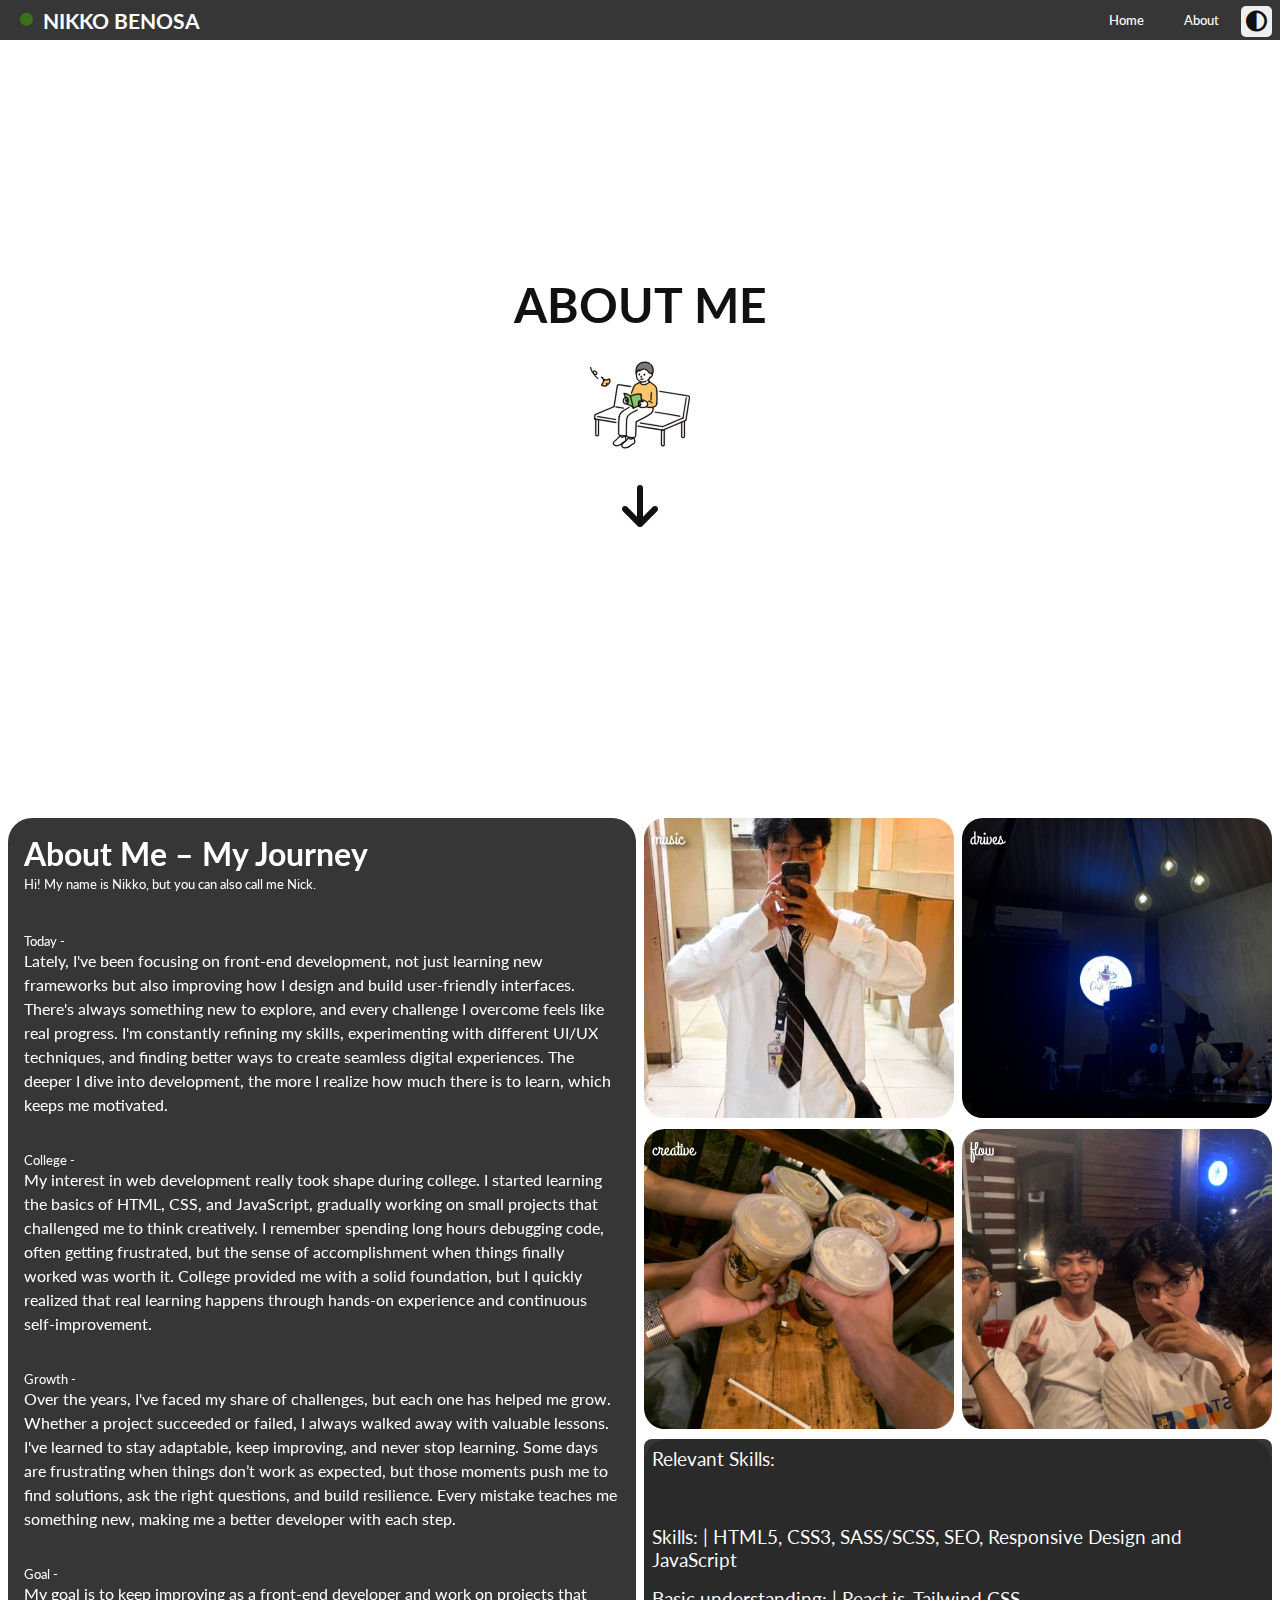
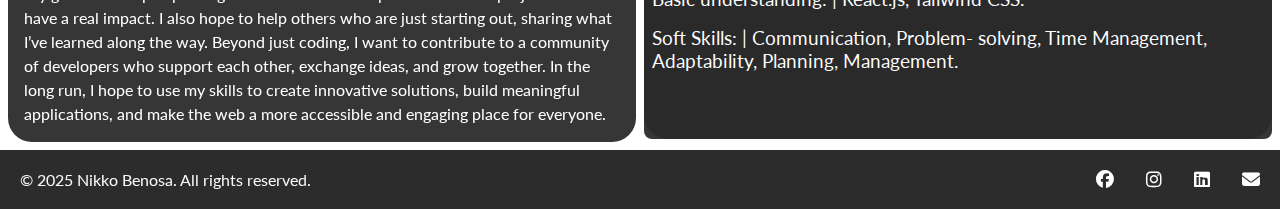
==== commit 90c05569: "Add files via upload" ====
--- a/about.html
+++ b/about.html
@@ -551,24 +551,22 @@
         </div>
         <div id="grid-5" class="grids">
           <div class="blend"></div>
-          <p>Experience:</p>
+          <p>Relevant Skills:</p>
           <br />
           <div class="exp">
-            <p><b>FIVERR: |</b>&nbsp; HTML5, CSS3, and JavaScript</p>
-            <p>2021</p>
+            <p>
+              Skills: | HTML5, CSS3, SASS/SCSS, SEO, Responsive Design and
+              JavaScript
+            </p>
+          </div>
+          <div class="exp">
+            <p>Basic understanding: | React.js, Tailwind CSS.</p>
           </div>
           <div class="exp">
             <p>
-              <b>Surewell Equities Inc: |</b>&nbsp; IT Support, HR Assistant
+              Soft Skills: | Communication, Problem- solving, Time Management,
+              Adaptability, Planning, Management.
             </p>
-            <p>2024</p>
-          </div>
-          <div class="exp">
-            <p>
-              <b>NCST college &nbsp; |</b>Relevant Skills:&nbsp; HTML, CSS, and
-              JavaScript
-            </p>
-            <p>2024</p>
           </div>
         </div>
       </section>
--- a/about.css
+++ b/about.css
@@ -187,9 +187,9 @@
         gap: 1rem;
         & p {
           display: flex;
-          justify-content: center;
-          align-items: center;
-          text-align: center;
+          justify-content: start;
+          align-items: start;
+          text-align: start;
         }
       }
     }
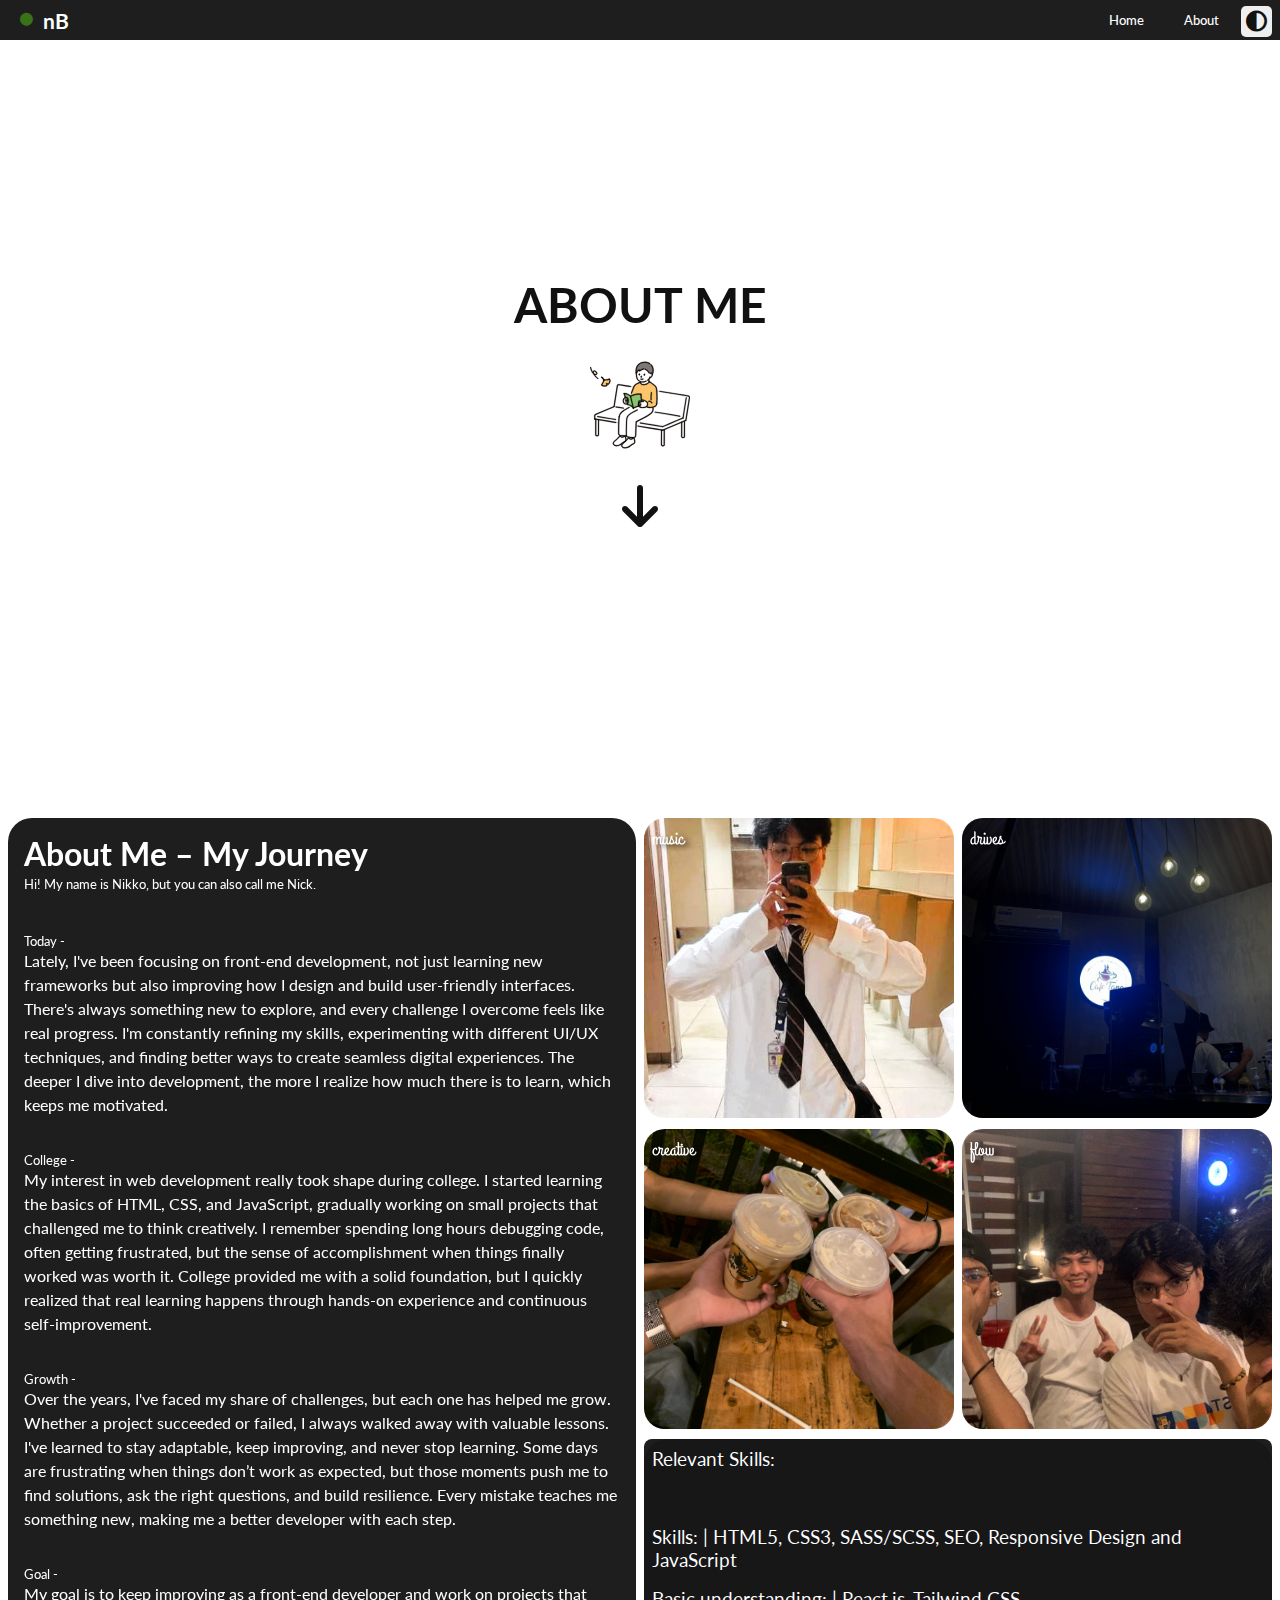
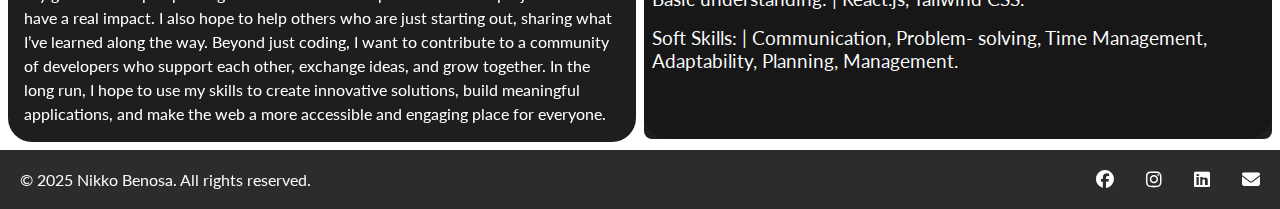
==== commit 23985259: "Add files via upload" ====
--- a/about.html
+++ b/about.html
@@ -50,9 +50,7 @@
         <div class="burger-menu" id="burgerMenu">
           <i style="font-size: 1.3rem" class="fa-solid fa-bars"></i>
         </div>
-        <h2 class="fs">
-          <i class="fa-solid fa-circle"></i>&nbsp; Nikko Benosa
-        </h2>
+        <h2 class="fs"><i class="fa-solid fa-circle"></i>&nbsp; nB</h2>
         <nav class="nav-links" id="navLinks">
           <ul>
             <li class="li1">
--- a/about.css
+++ b/about.css
@@ -1,6 +1,6 @@
 :root {
   --background-color: #fff;
-  --background-2: #363636;
+  --background-2: #1e1e1e;
   --text-color: #ffffff;
   --text-color-2: #111;
 }
@@ -9,6 +9,25 @@
   box-sizing: border-box;
   margin: 0;
   padding: 0;
+}
+
+*::selection {
+  background: #d4af37 !important; /* Forest Green */
+  color: white;
+}
+
+/* For WebKit browsers (Chrome, Safari, etc.) */
+::-webkit-scrollbar {
+  width: 5px; /* Width of the scrollbar */
+}
+
+::-webkit-scrollbar-track {
+  background: #f1f1f1; /* Background of the scrollbar track */
+}
+
+::-webkit-scrollbar-thumb {
+  background: #555; /* Color of the scrollbar thumb */
+  border-radius: 10px; /* Rounded corners for the thumb */
 }
 
 body {
@@ -213,7 +232,7 @@
   display: flex;
   justify-content: flex-end;
   align-items: center;
-
+  background-color: var(--background-2);
   width: 100%;
 
   height: 1.875rem;
@@ -232,7 +251,6 @@
   justify-content: center;
   align-items: center;
 
-  text-transform: uppercase;
   color: #e85a4f;
 
   & i {
@@ -655,6 +673,7 @@
 
   .burger-menu {
     display: flex;
+    color: var(--background-color);
   }
 
   .burger-menu {
@@ -716,7 +735,7 @@
   .fs {
     padding: 10px;
     font-size: 1rem;
-    color: var(--accent-color);
+    color: var(--text-color);
     top: 0.1rem;
   }
 }
@@ -758,7 +777,7 @@
 
   .burger-menu {
     display: flex;
-    color: var(--accent-color);
+    color: var(--text-color);
   }
 
   .rotated {
@@ -818,8 +837,7 @@
     font-size: 1.2rem;
     left: 0.625rem;
     z-index: 1;
-    color: var(--secondary-color);
-    color: var(--accent-color);
+    color: var(--text-color);
   }
 }
 
@@ -926,7 +944,7 @@
   }
 }
 
-@media (min-width: 75rem) {
+@media (min-width: 1160px) {
   main {
     grid-template-columns: repeat(2, 1fr);
   }
@@ -935,12 +953,21 @@
   }
 }
 
+@media (min-width: 1200px) {
+  main {
+    grid-template-columns: repeat(2, 1fr);
+  }
+  .grids:nth-child(5) {
+    grid-column: span 2;
+  }
+}
+
 @media (min-width: 90rem) {
   .toggle-btn {
     display: flex;
     align-items: center;
     justify-content: center;
-    position: fixed;
+
     top: 6px;
     right: 0.5rem;
     color: var(--text-color-2) !important;
@@ -969,21 +996,21 @@
     flex-direction: row-reverse;
     width: 100%;
     height: 2.5rem;
-    background-color: var(--);
-    background: #c0c0c036;
+
+    background: var(--background-2);
     color: #f8f8f8 !important;
     border-radius: 0;
     text-align: center;
     align-items: center;
     position: absolute;
     top: 0;
-    right: 50px;
+    right: 0;
   }
 
   .nav-links a {
     font-size: 0.725rem;
     font-weight: 450;
-    color: var(--text-color-2);
+    color: var(--text-color);
   }
 
   .nav-links.active {
@@ -1006,7 +1033,7 @@
     left: 0.625rem;
     z-index: 1;
     font-size: 1.4375rem;
-    color: var(--accent-color);
+    color: var(--text-color);
   }
 
   .fabs a {
